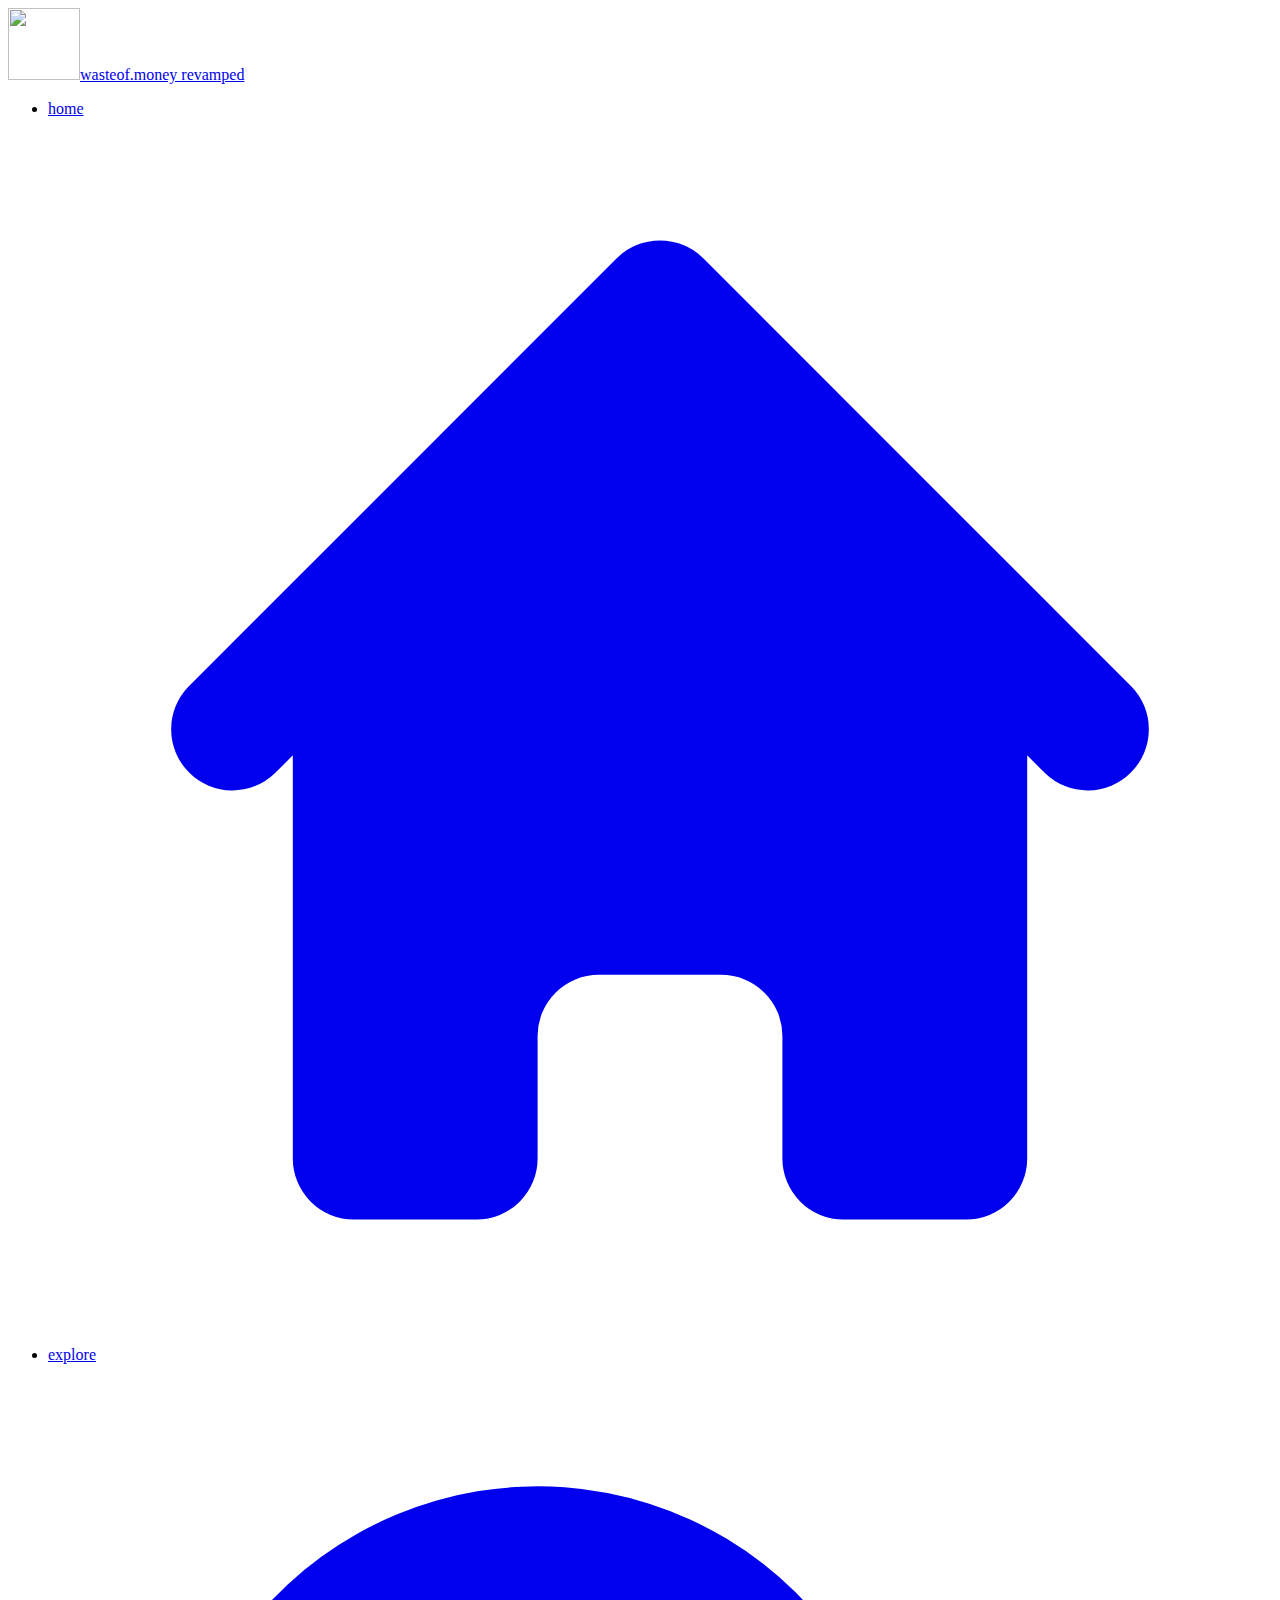
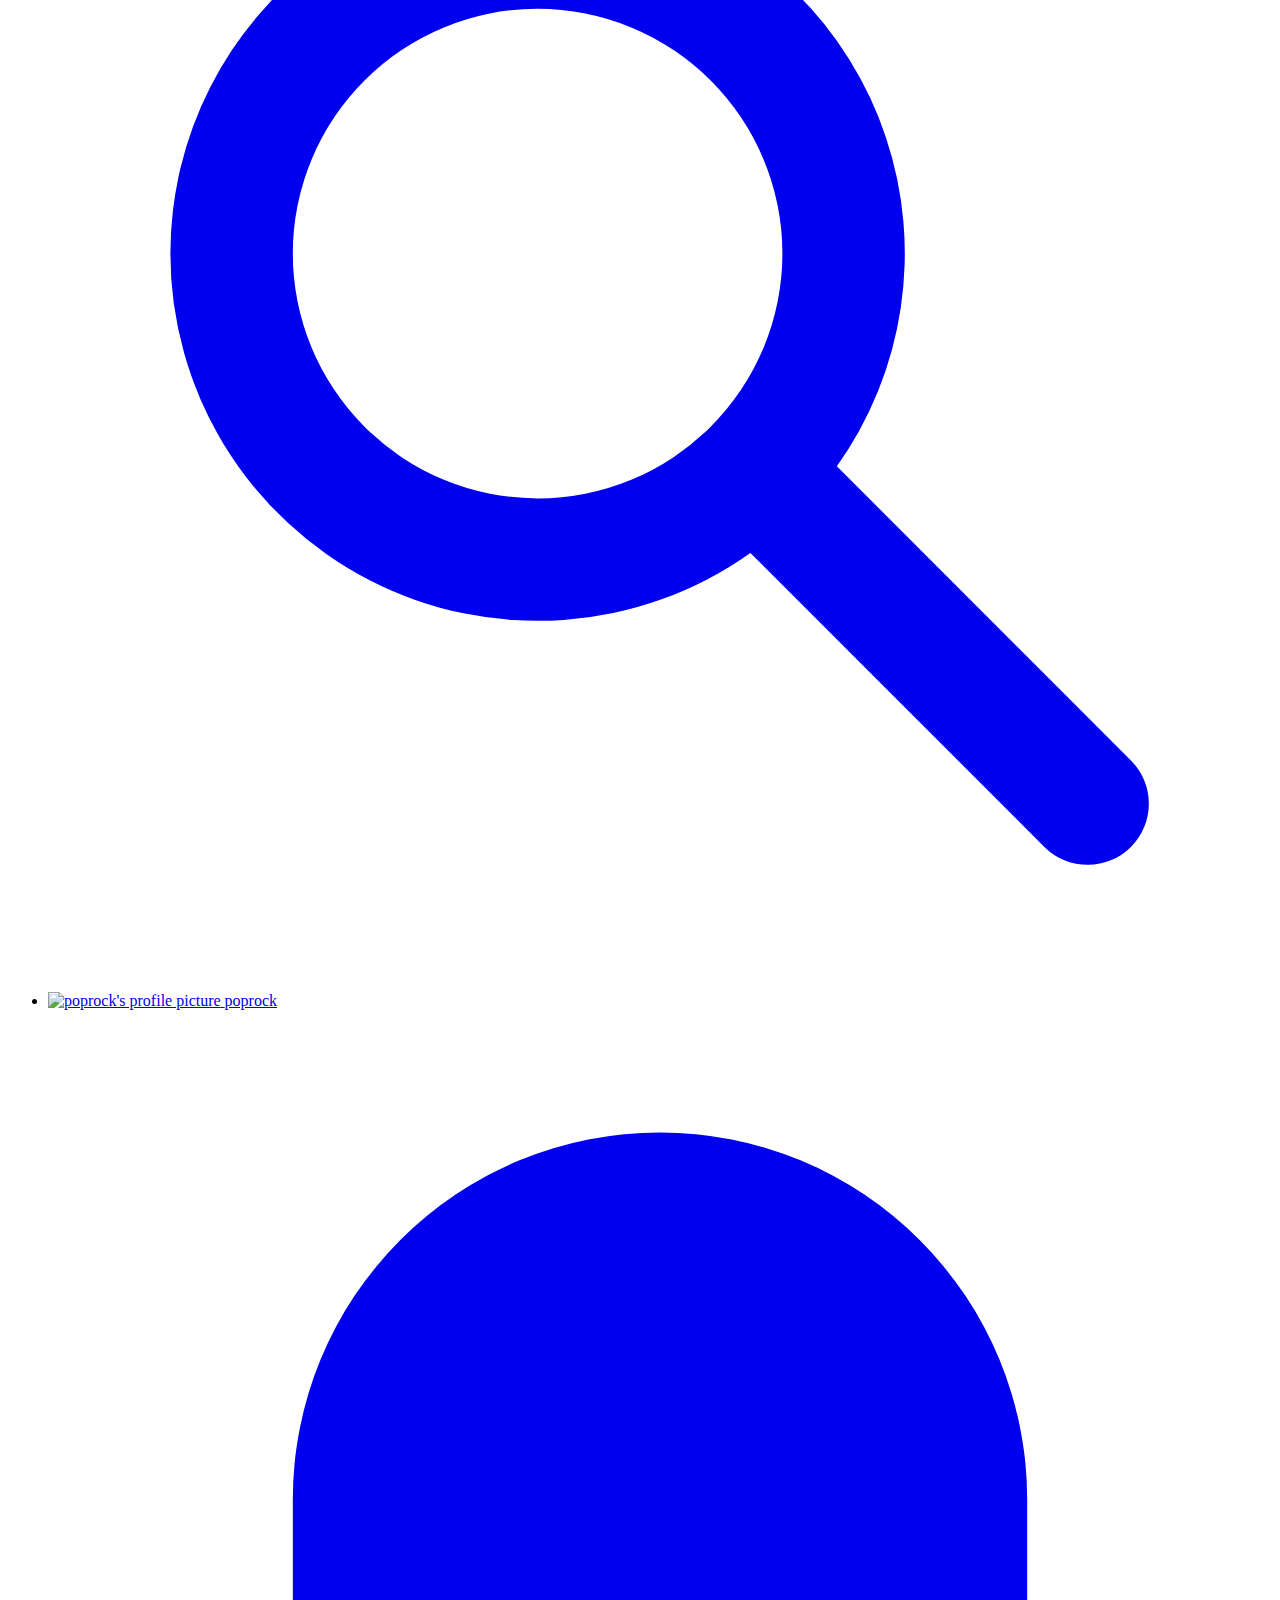
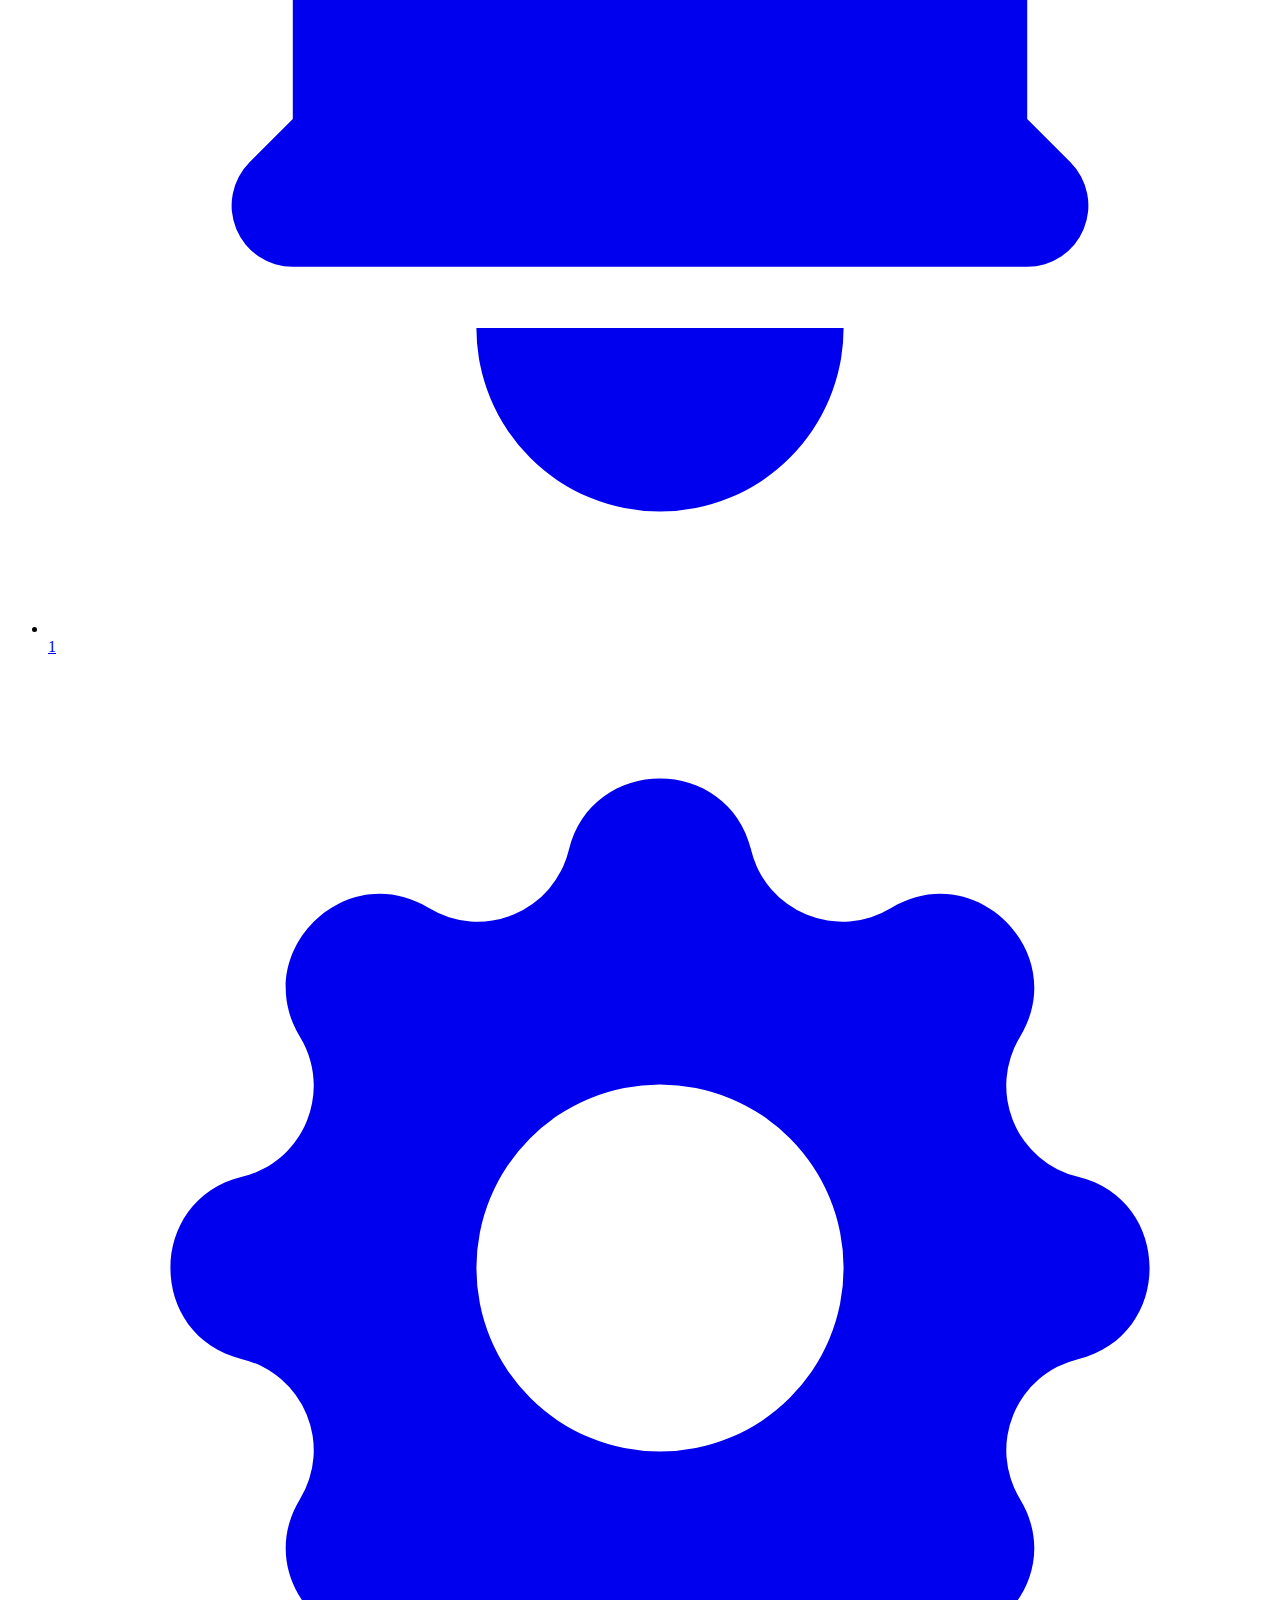
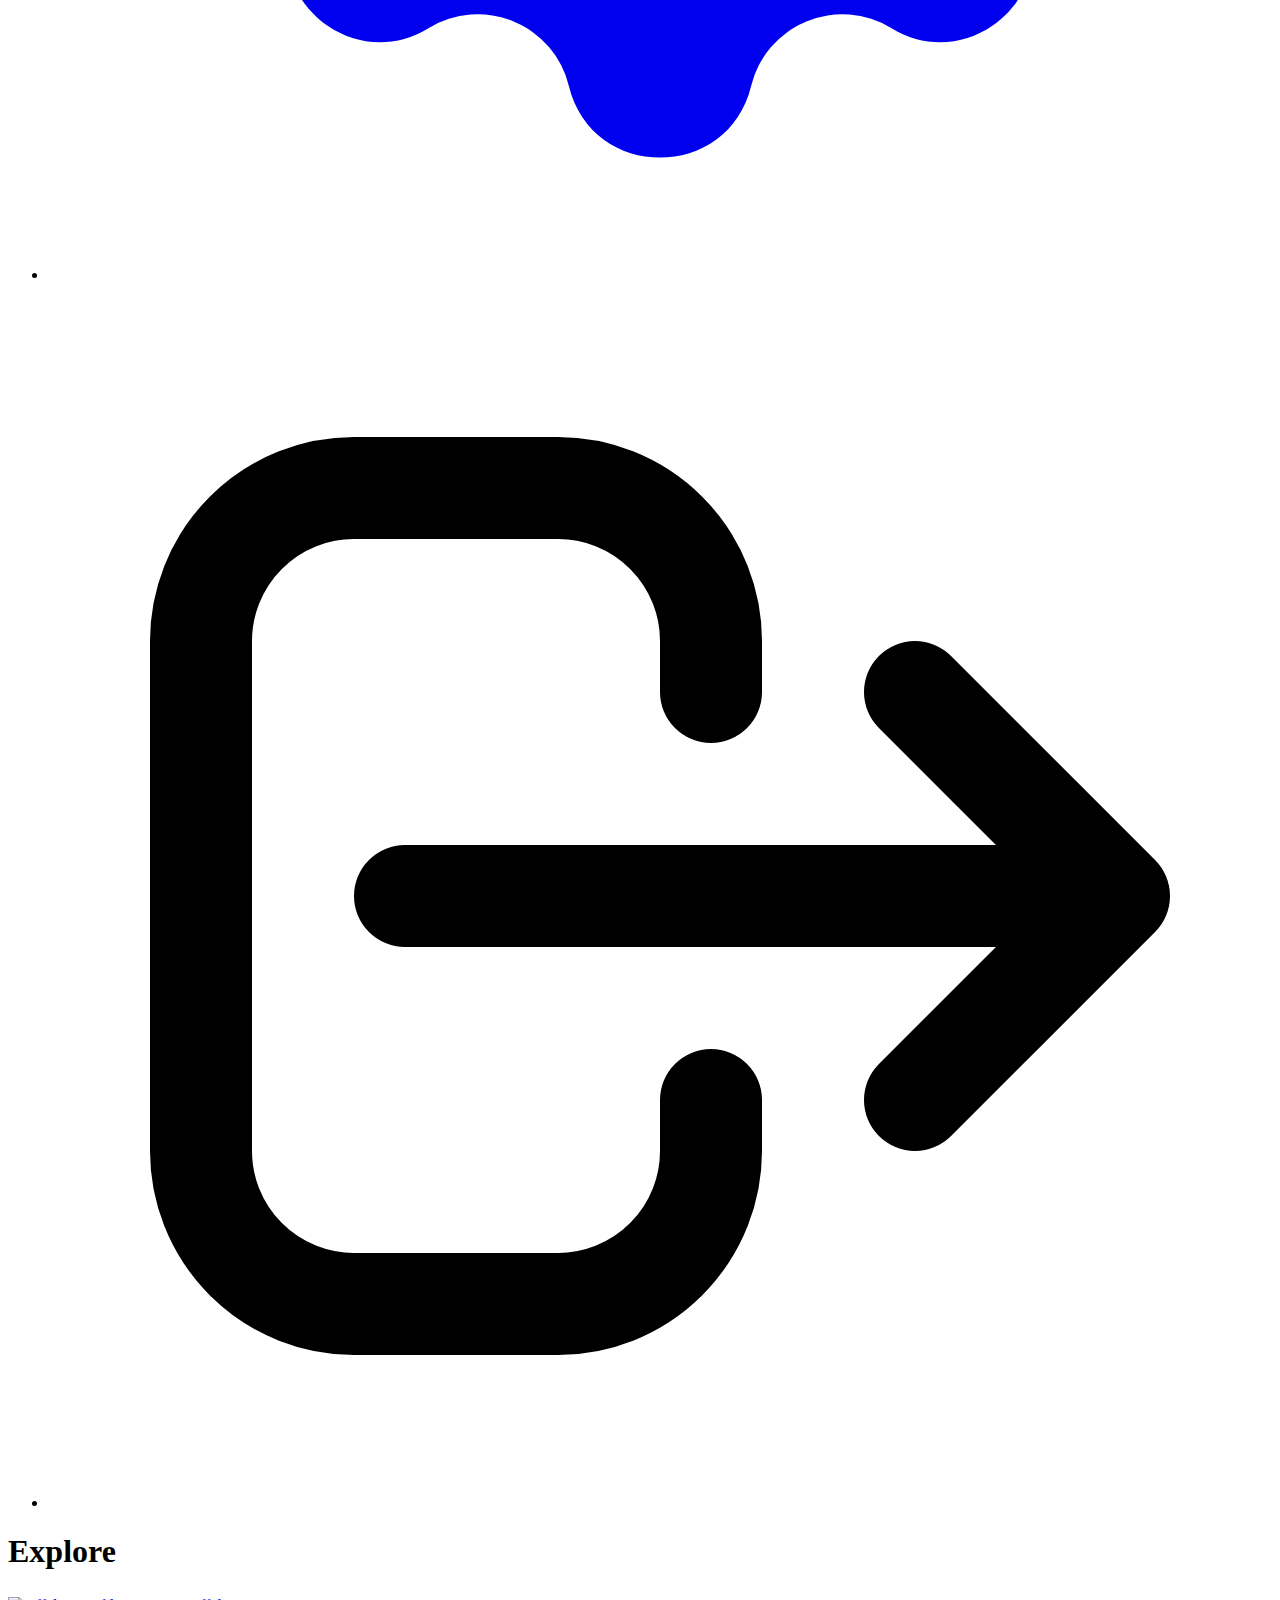
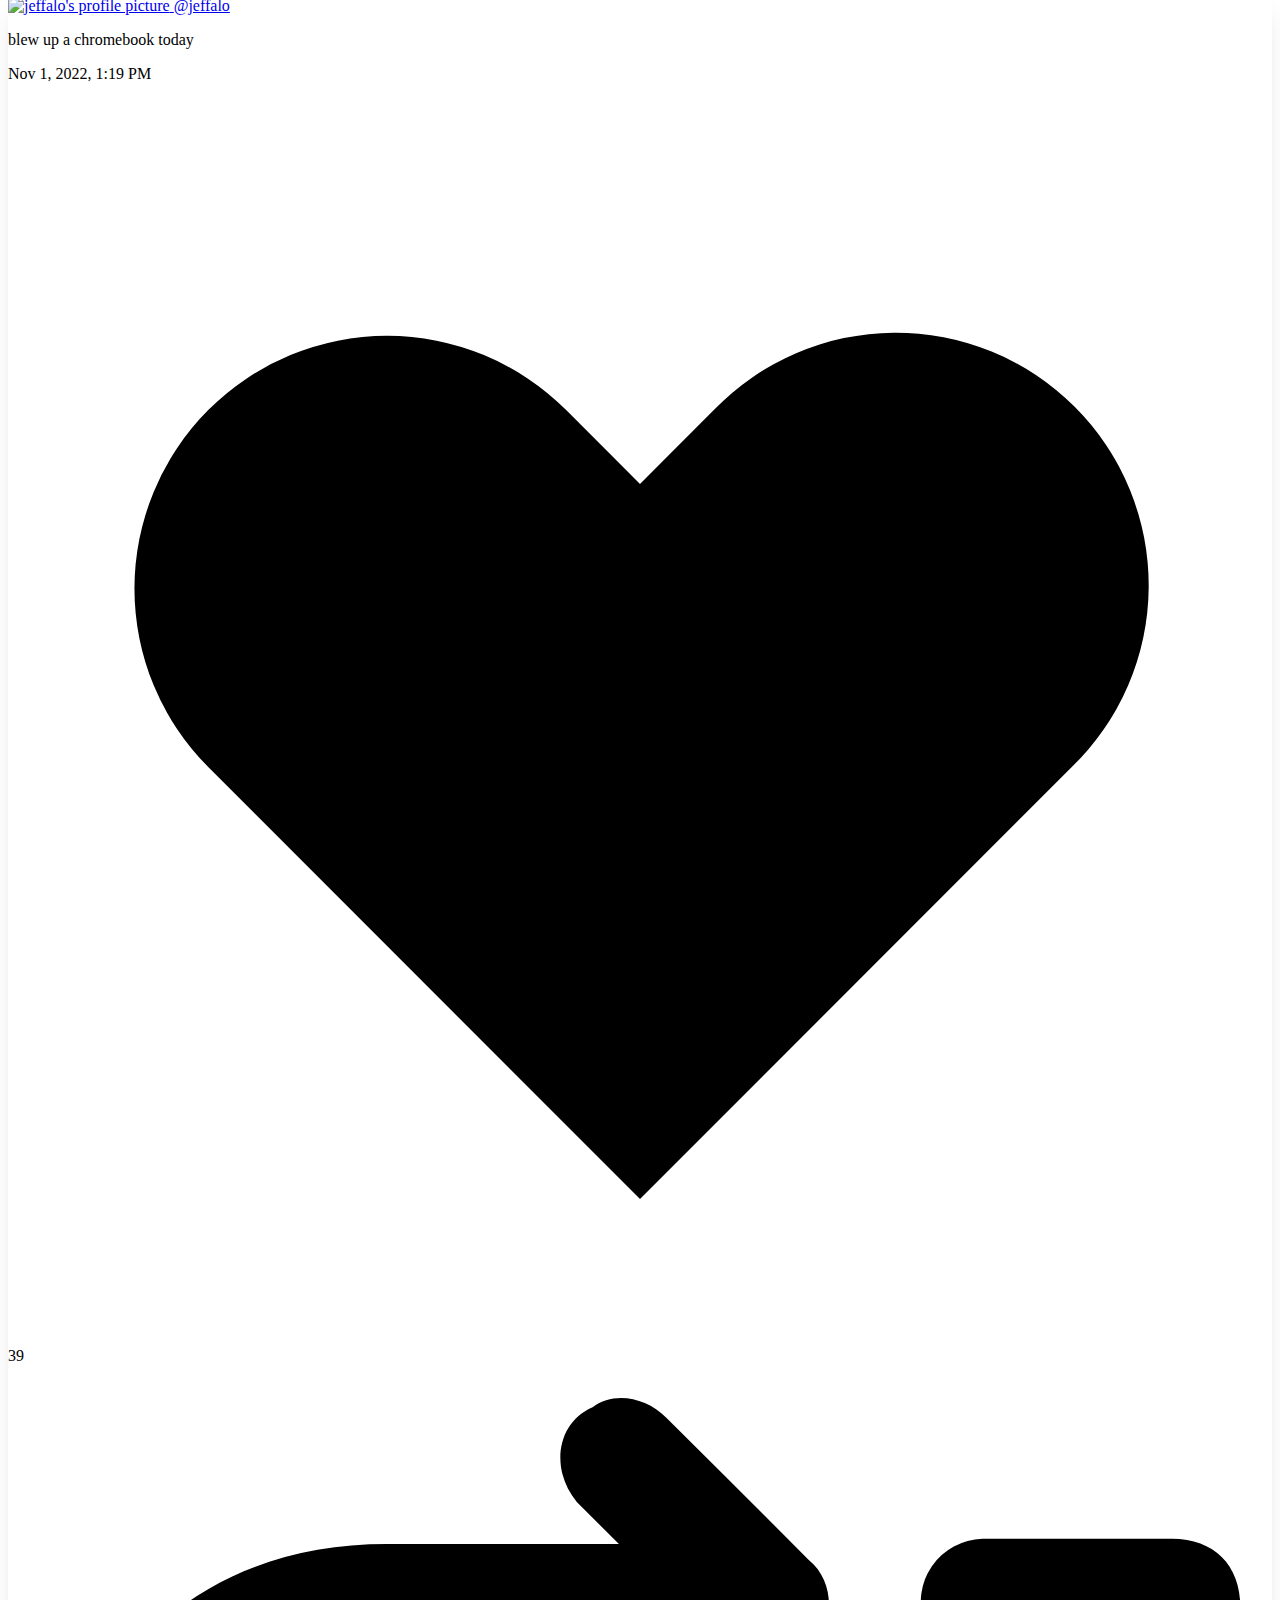
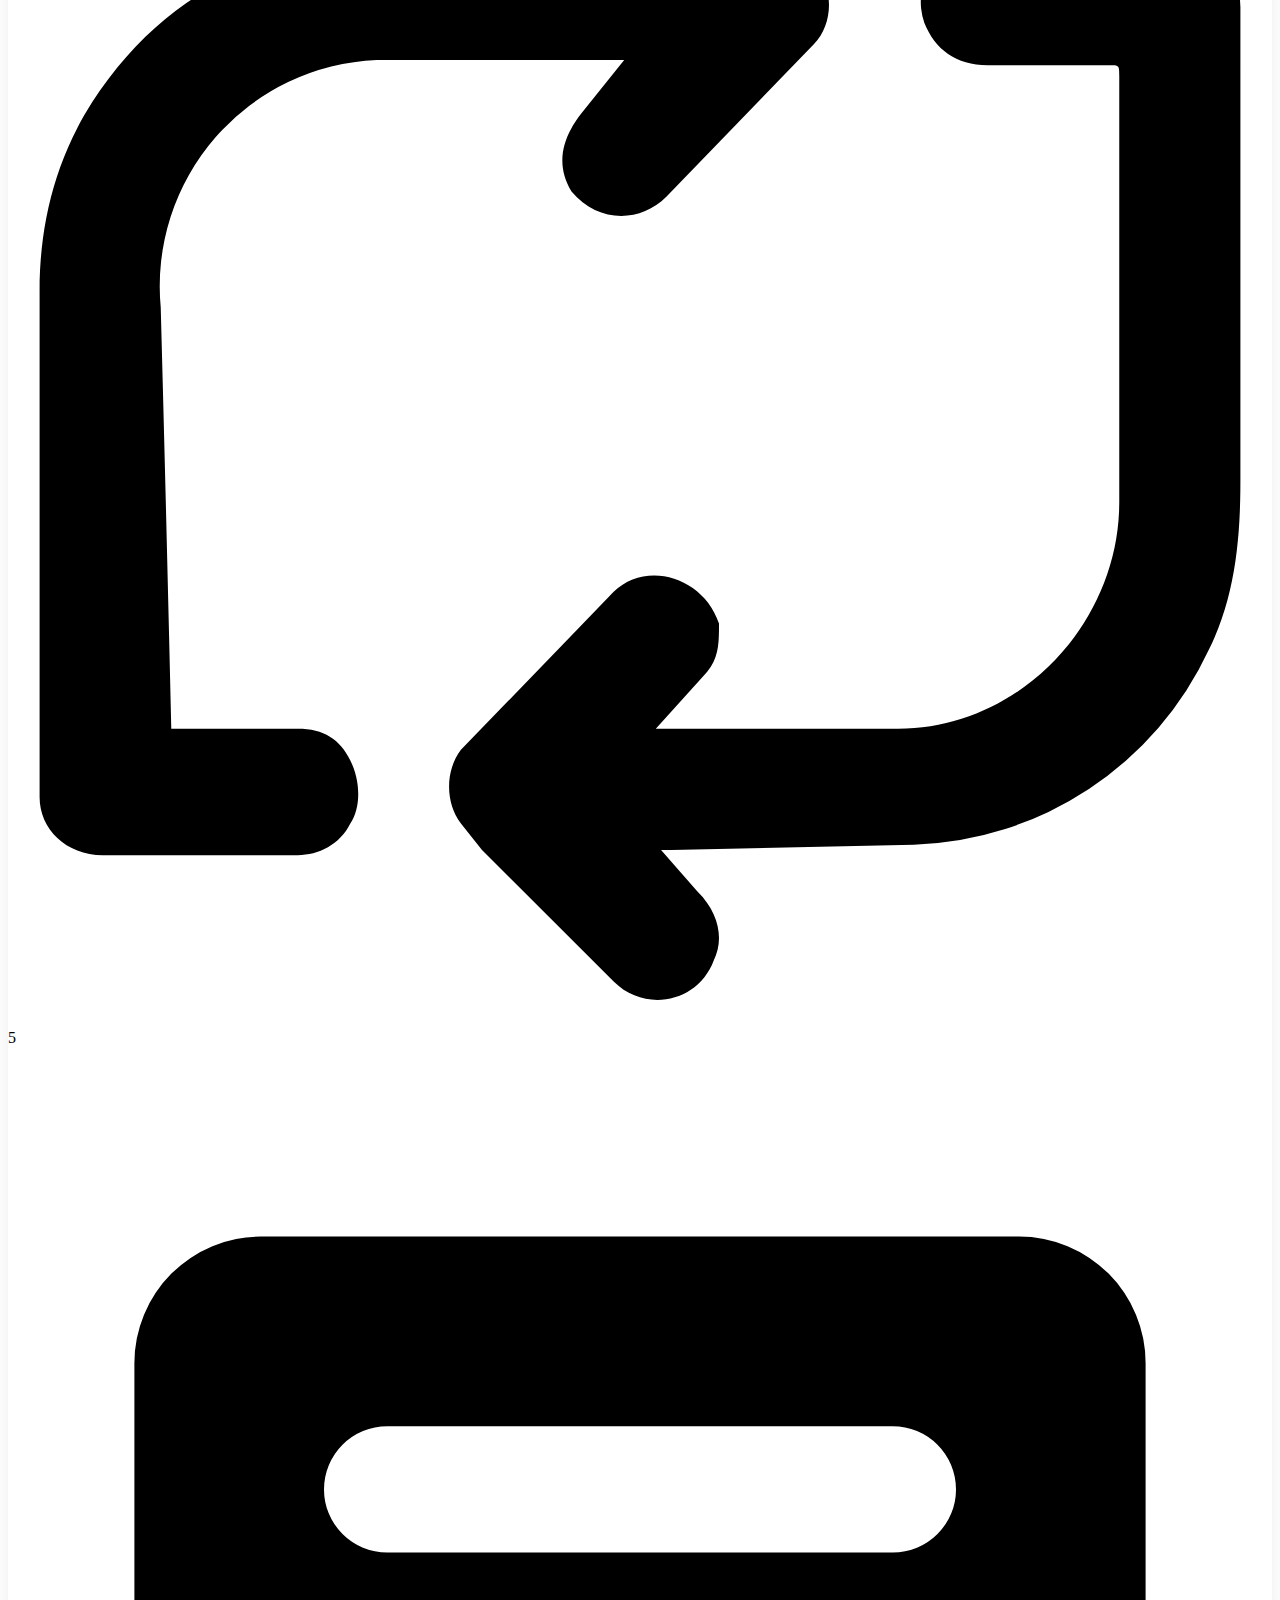
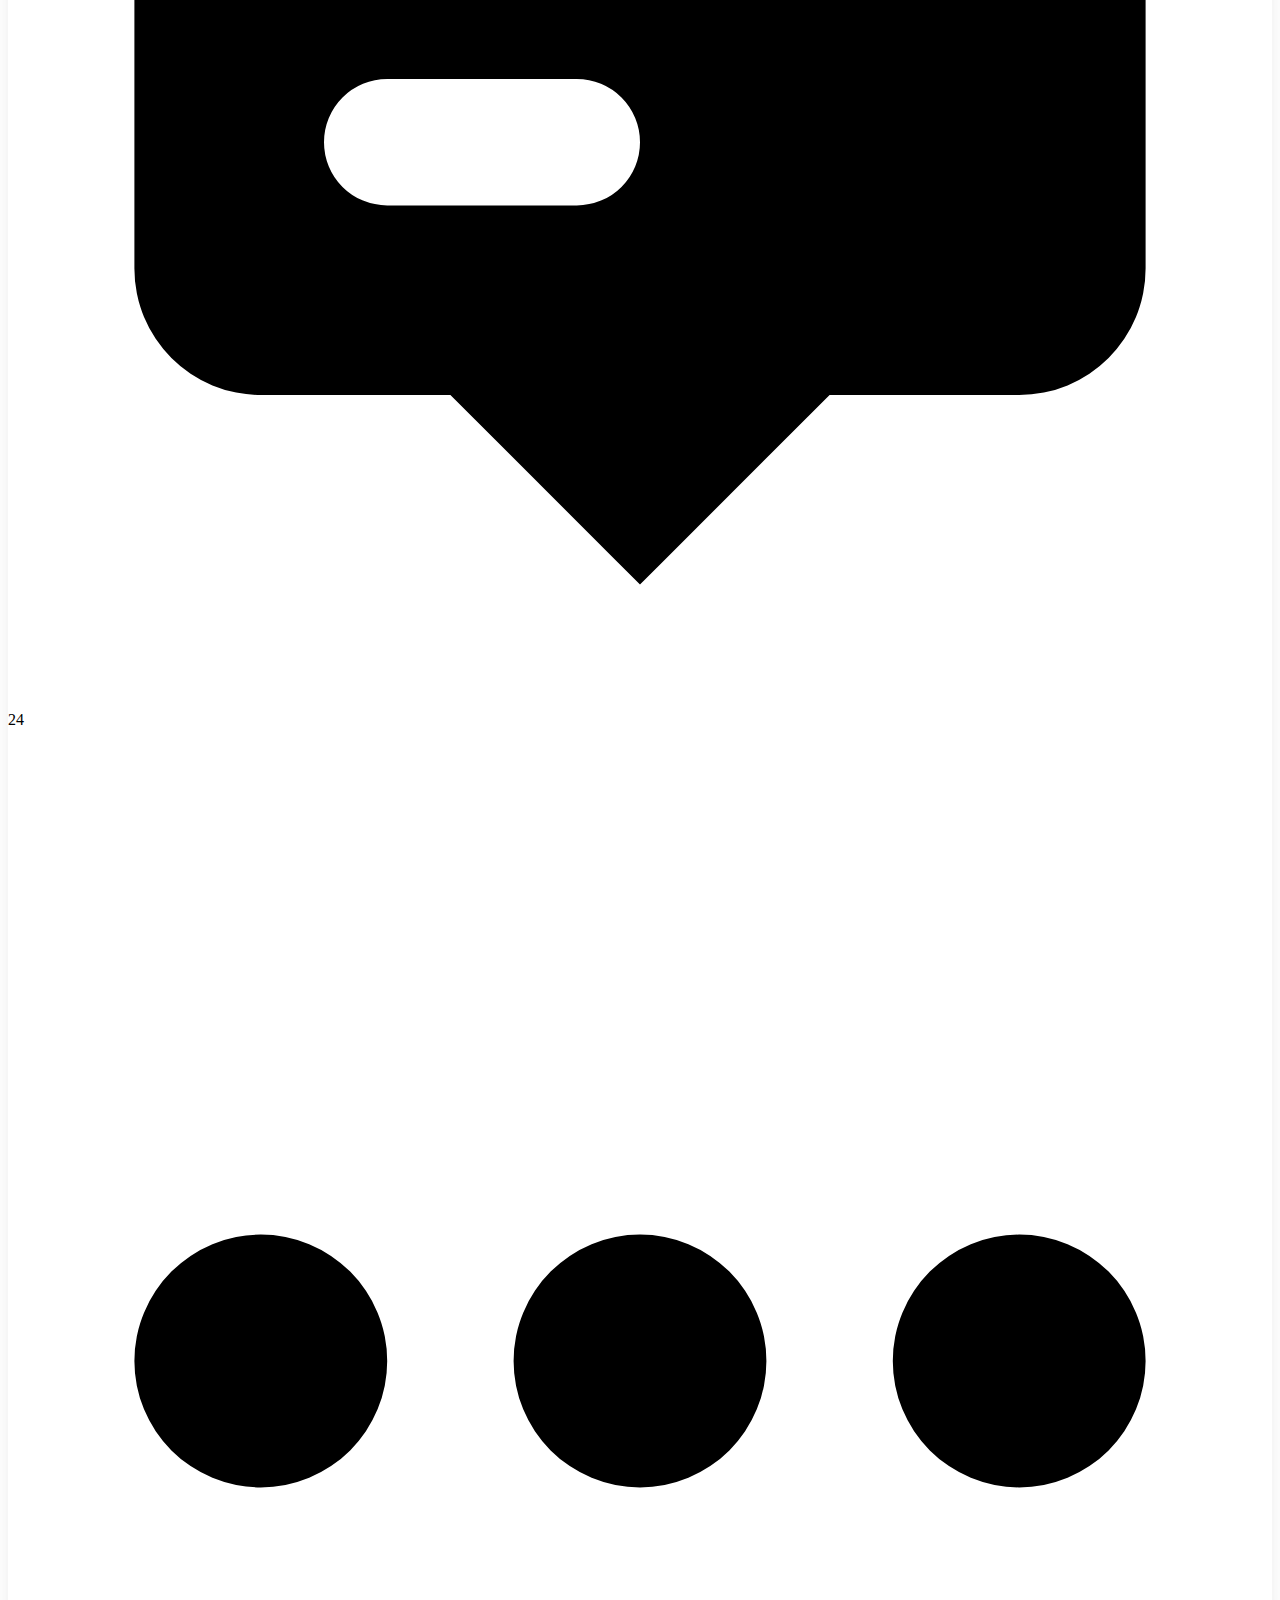
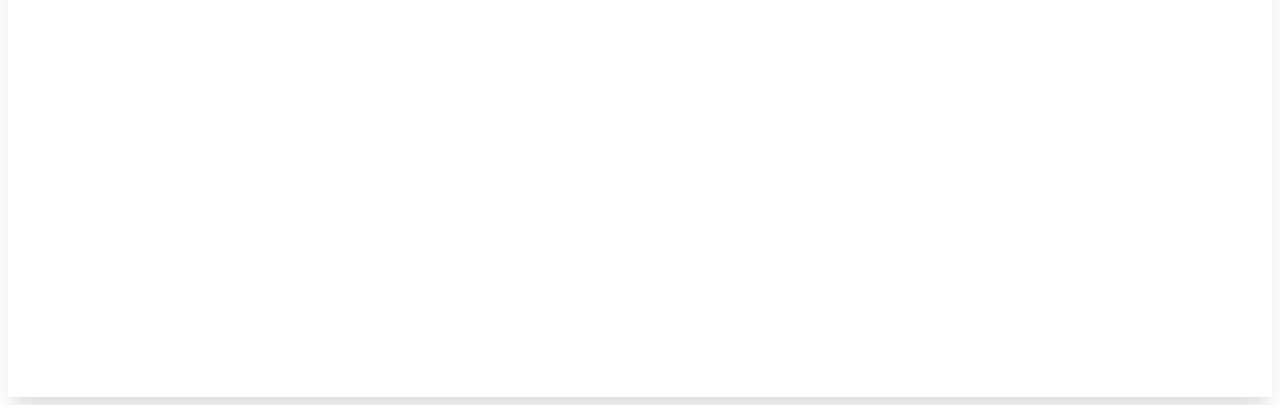
==== explore.html @ 9fc4c023 "Create explore.html" ====
<html lang="en"><head><meta http-equiv="Content-Type" content="text/html; charset=UTF-8">
  <link rel="stylesheet" type="text/css" href="https://womrevamped.github.io/css/home.css">
  </head>
  
<body class="bg-gray-100">
  <nav class="bg-primary-500 dark:bg-gray-800 shadow-md p-2 mt-0 fixed w-full z-50 top-0"><div class="container mx-auto flex flex-wrap items-center"><div class="flex w-full md:w-1/2 justify-center md:justify-start text-white font-extrabold"><a href="https://womrevamped.github.io/" class="text-white no-underline hover:text-white hover:no-underline nuxt-link-exact-active nuxt-link-active" aria-current="page"><span class="text-2xl pl-2"><img width="72" height="72" src="https://raw.githubusercontent.com/jeffalo/wasteof.money/master/static/assets/images/brand/logo-small.svg" class="h-8 pr-2 inline-block">wasteof.money revamped</span></a></div> <div class="flex w-full content-center justify-between md:w-1/2 md:justify-end"><ul class="list-reset flex justify-between flex-1 md:flex-none items-center"><li class="mr-3 flex flex-col-reverse justify-center"><a href="https://womrevamped.github.io/" class="inline-block font-semibold hover:bg-primary-600 dark:hover:bg-gray-700 rounded transition py-2 px-4 no-underline cursor-pointer nuxt-link-exact-active nuxt-link-active text-white" aria-current="page"><span class="hidden sm:inline">home</span> <span class="inline sm:hidden"><svg xmlns="http://www.w3.org/2000/svg" class="h-5 w-5" viewBox="0 0 20 20" fill="currentColor">
  <path d="M10.707 2.293a1 1 0 00-1.414 0l-7 7a1 1 0 001.414 1.414L4 10.414V17a1 1 0 001 1h2a1 1 0 001-1v-2a1 1 0 011-1h2a1 1 0 011 1v2a1 1 0 001 1h2a1 1 0 001-1v-6.586l.293.293a1 1 0 001.414-1.414l-7-7z"></path>
</svg></span></a></li> <!----> <li class="mr-3 flex flex-col-reverse justify-center"><a href="https://womrevamped.github.io/explore" class="inline-block font-semibold hover:bg-primary-600 dark:hover:bg-gray-700 rounded transition py-2 px-4 no-underline cursor-pointer text-primary-300 dark:text-gray-400"><span class="hidden sm:inline">explore</span> <span class="inline sm:hidden"><svg xmlns="http://www.w3.org/2000/svg" class="h-5 w-5" viewBox="0 0 20 20" fill="currentColor">
  <path fill-rule="evenodd" d="M8 4a4 4 0 100 8 4 4 0 000-8zM2 8a6 6 0 1110.89 3.476l4.817 4.817a1 1 0 01-1.414 1.414l-4.816-4.816A6 6 0 012 8z" clip-rule="evenodd"></path>
</svg></span></a></li> <span class="flex"><li class="mr-3 flex flex-col-reverse justify-center flex-shrink-0"><a href="https://womrevamped.github.io/users/poprock" class="inline-block font-semibold hover:bg-primary-600 dark:hover:bg-gray-700 rounded transition py-2 px-4 no-underline cursor-pointer text-primary-300 dark:text-gray-400"><img src="https://api.wasteof.money/users/poprock/picture" alt="poprock's profile picture" class="bg-white rounded align-middle h-5 mr-2 inline-block"> <span class="hidden sm:inline">poprock</span></a></li> <li class="mr-3 flex flex-col-reverse justify-center relative"><a href="https://womrevamped.github.io/messages" class="inline-block font-semibold hover:bg-primary-600 dark:hover:bg-gray-700 rounded transition py-2 px-4 no-underline cursor-pointer text-primary-300 dark:text-gray-400"><span><svg xmlns="http://www.w3.org/2000/svg" class="h-5 w-5" viewBox="0 0 20 20" fill="currentColor">
  <path d="M10 2a6 6 0 00-6 6v3.586l-.707.707A1 1 0 004 14h12a1 1 0 00.707-1.707L16 11.586V8a6 6 0 00-6-6zM10 18a3 3 0 01-3-3h6a3 3 0 01-3 3z"></path>
</svg></span> <span class="absolute flex bg-red-500 text-white text-xs content-center justify-center items-center p-2 h-4 rounded-md" style="top: 2px; right: 2px;">
              1
            </span></a></li> <li class="mr-3 flex flex-col-reverse justify-center"><a href="https://womrevamped.github.io/settings" class="inline-block font-semibold hover:bg-primary-600 dark:hover:bg-gray-700 rounded transition py-2 px-4 no-underline cursor-pointer text-primary-300 dark:text-gray-400"><span><svg xmlns="http://www.w3.org/2000/svg" class="h-5 w-5" viewBox="0 0 20 20" fill="currentColor">
  <path fill-rule="evenodd" d="M11.49 3.17c-.38-1.56-2.6-1.56-2.98 0a1.532 1.532 0 01-2.286.948c-1.372-.836-2.942.734-2.106 2.106.54.886.061 2.042-.947 2.287-1.561.379-1.561 2.6 0 2.978a1.532 1.532 0 01.947 2.287c-.836 1.372.734 2.942 2.106 2.106a1.532 1.532 0 012.287.947c.379 1.561 2.6 1.561 2.978 0a1.533 1.533 0 012.287-.947c1.372.836 2.942-.734 2.106-2.106a1.533 1.533 0 01.947-2.287c1.561-.379 1.561-2.6 0-2.978a1.532 1.532 0 01-.947-2.287c.836-1.372-.734-2.942-2.106-2.106a1.532 1.532 0 01-2.287-.947zM10 13a3 3 0 100-6 3 3 0 000 6z" clip-rule="evenodd"></path>
</svg></span></a></li> <li class="mr-3 flex flex-col-reverse justify-center"><span class="inline-block font-semibold hover:bg-primary-600 dark:hover:bg-gray-700 rounded transition py-2 px-4 no-underline cursor-pointer text-primary-300 dark:text-gray-400"><span><svg xmlns="http://www.w3.org/2000/svg" class="h-6 w-6" fill="none" viewBox="0 0 24 24" stroke="currentColor">
  <path stroke-linecap="round" stroke-linejoin="round" stroke-width="2" d="M17 16l4-4m0 0l-4-4m4 4H7m6 4v1a3 3 0 01-3 3H6a3 3 0 01-3-3V7a3 3 0 013-3h4a3 3 0 013 3v1"></path>
</svg></span></span></li></span> <!----></ul></div></div></nav>

  <main class="container mx-auto px-4 mt-28 md:mt-16 ">


    <div class="sm:text-center min-h-full max-h-screen lg:text-left">
      <h1 class="text-4xl tracking-tight font-extrabold text-gray-900 sm:text-5xl md:text-6xl">
        <span class="xl:inline">Explore</span>
        

    </div>
    


<div class="bg-gray-100 dark:bg-gray-800 px-8 mb-4 border-2 dark:border-gray-700 rounded-xl" style="padding-top: 0.3rem; padding-bottom: 0.3rem; box-shadow: rgba(0, 0, 0, 0.1) 0px 20px 25px -5px, rgba(0, 0, 0, 0.04) 0px 10px 10px -5px;"><a href="/posts/63616336b1bb325464e283b1" class="block"><div class="w-full mt-4 mb-2 pb-1 border-b-2 dark:border-gray-700 font-semibold"><a href="/users/jeffalo" class="w-full block"><img src="https://api.wasteof.money/users/jeffalo/picture" alt="jeffalo's profile picture" class="h-8 inline-block bg-white dark:border-gray-700 rounded-full border-2"> <span class="ml-1 inline-block">
          @jeffalo
          <!----></span></a></div> <span class="prose dark:prose-light max-w-none break-words"><p>blew up a chromebook today</p></span> <!----> <!----> <div class="mt-3 mb-5"><span class="block mb-2 secondary-text italic">
        Nov 1, 2022, 1:19 PM
        <span class="cursor-pointer"></span> <!----></span> <div class="select-none"><svg xmlns="http://www.w3.org/2000/svg" viewBox="0 0 20 20" fill="currentColor" class="inline h-5 w-5 cursor-pointer active:scale-125 active:text-red-400 hover:scale-110 transition"><path fill-rule="evenodd" d="M3.172 5.172a4 4 0 015.656 0L10 6.343l1.172-1.171a4 4 0 115.656 5.656L10 17.657l-6.828-6.829a4 4 0 010-5.656z" clip-rule="evenodd"></path></svg> <span class="mr-2">39</span> <svg xmlns="http://www.w3.org/2000/svg" aria-hidden="true" role="img" viewBox="0 0 24 24" class="inline h-5 w-5 cursor-pointer active:scale-125 active:text-yellow-400 hover:scale-110 transition"><path d="M11.6 3.4l-.8-.8c-.5-.6-.4-1.5.3-1.8.4-.3 1-.2 1.4.2a509.8 509.8 0 012.7 2.7c.5.4.5 1.2.1 1.6l-2.8 2.9c-.5.5-1.3.5-1.8-.1-.3-.5-.2-1 .2-1.5l.8-1H7a4.3 4.3 0 00-4.1 4.7 2036.2 2036.2 0 01.2 8h2.4c.5 0 .8.2 1 .6.2.4.2.9 0 1.2-.2.4-.6.6-1 .6H1.8c-.7 0-1.2-.5-1.2-1.1v-.2V10c0-1.3.3-2.5 1-3.6 1.3-2 3.2-3 5.6-3h4.4zM12.3 18.3h4.6c2.3 0 4.2-2 4.2-4.3V5.9c0-.2 0-.2-.2-.2h-2.3c-.6 0-1-.3-1.2-.8a1.2 1.2 0 011.1-1.6h3.6c.8 0 1.3.5 1.3 1.3v9c0 1.1-.1 2.2-.6 3.2a6.4 6.4 0 01-5.6 3.7l-4.6.1h-.2l.7.8c.4.4.5.9.3 1.3-.3.8-1.3 1-1.9.4L9 20.6l-.4-.5c-.3-.4-.3-1 0-1.4l2.9-3c.6-.6 1.7-.3 2 .6 0 .4 0 .7-.3 1l-.9 1z" fill="currentColor"></path></svg> <span class="mr-2">5</span> <svg xmlns="http://www.w3.org/2000/svg" viewBox="0 0 20 20" fill="currentColor" class="inline h-5 w-5"><path fill-rule="evenodd" d="M18 13V5a2 2 0 00-2-2H4a2 2 0 00-2 2v8a2 2 0 002 2h3l3 3 3-3h3a2 2 0 002-2zM5 7a1 1 0 011-1h8a1 1 0 110 2H6a1 1 0 01-1-1zm1 3a1 1 0 100 2h3a1 1 0 100-2H6z" clip-rule="evenodd"></path></svg> <span>24</span> <span class="float-right relative inline-block z-20"><svg xmlns="http://www.w3.org/2000/svg" viewBox="0 0 20 20" fill="currentColor" class="h-5 w-5 cursor-pointer"><path d="M6 10a2 2 0 11-4 0 2 2 0 014 0zM12 10a2 2 0 11-4 0 2 2 0 014 0zM16 12a2 2 0 100-4 2 2 0 000 4z"></path></svg> <!----></span></div></div></a> <div class="v-portal" style="display: none;"></div></div>
  </main>








</body></html>
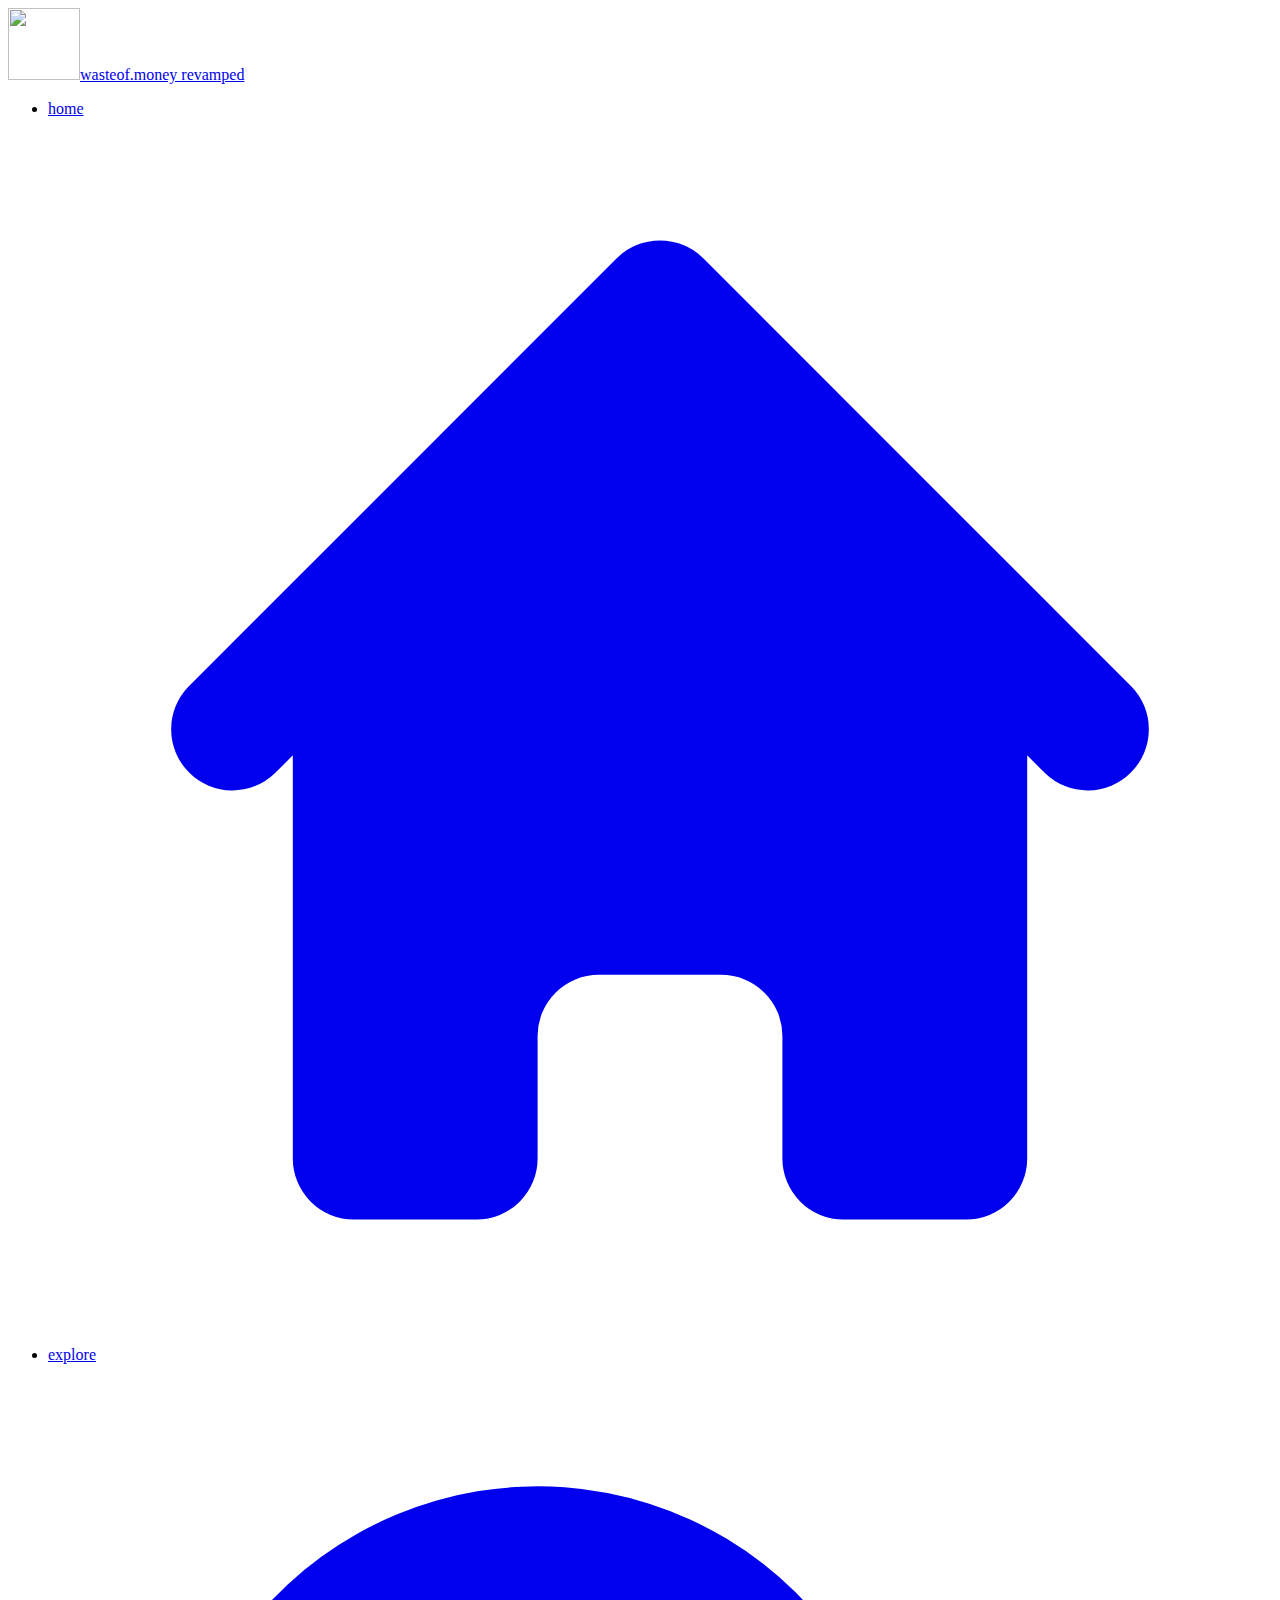
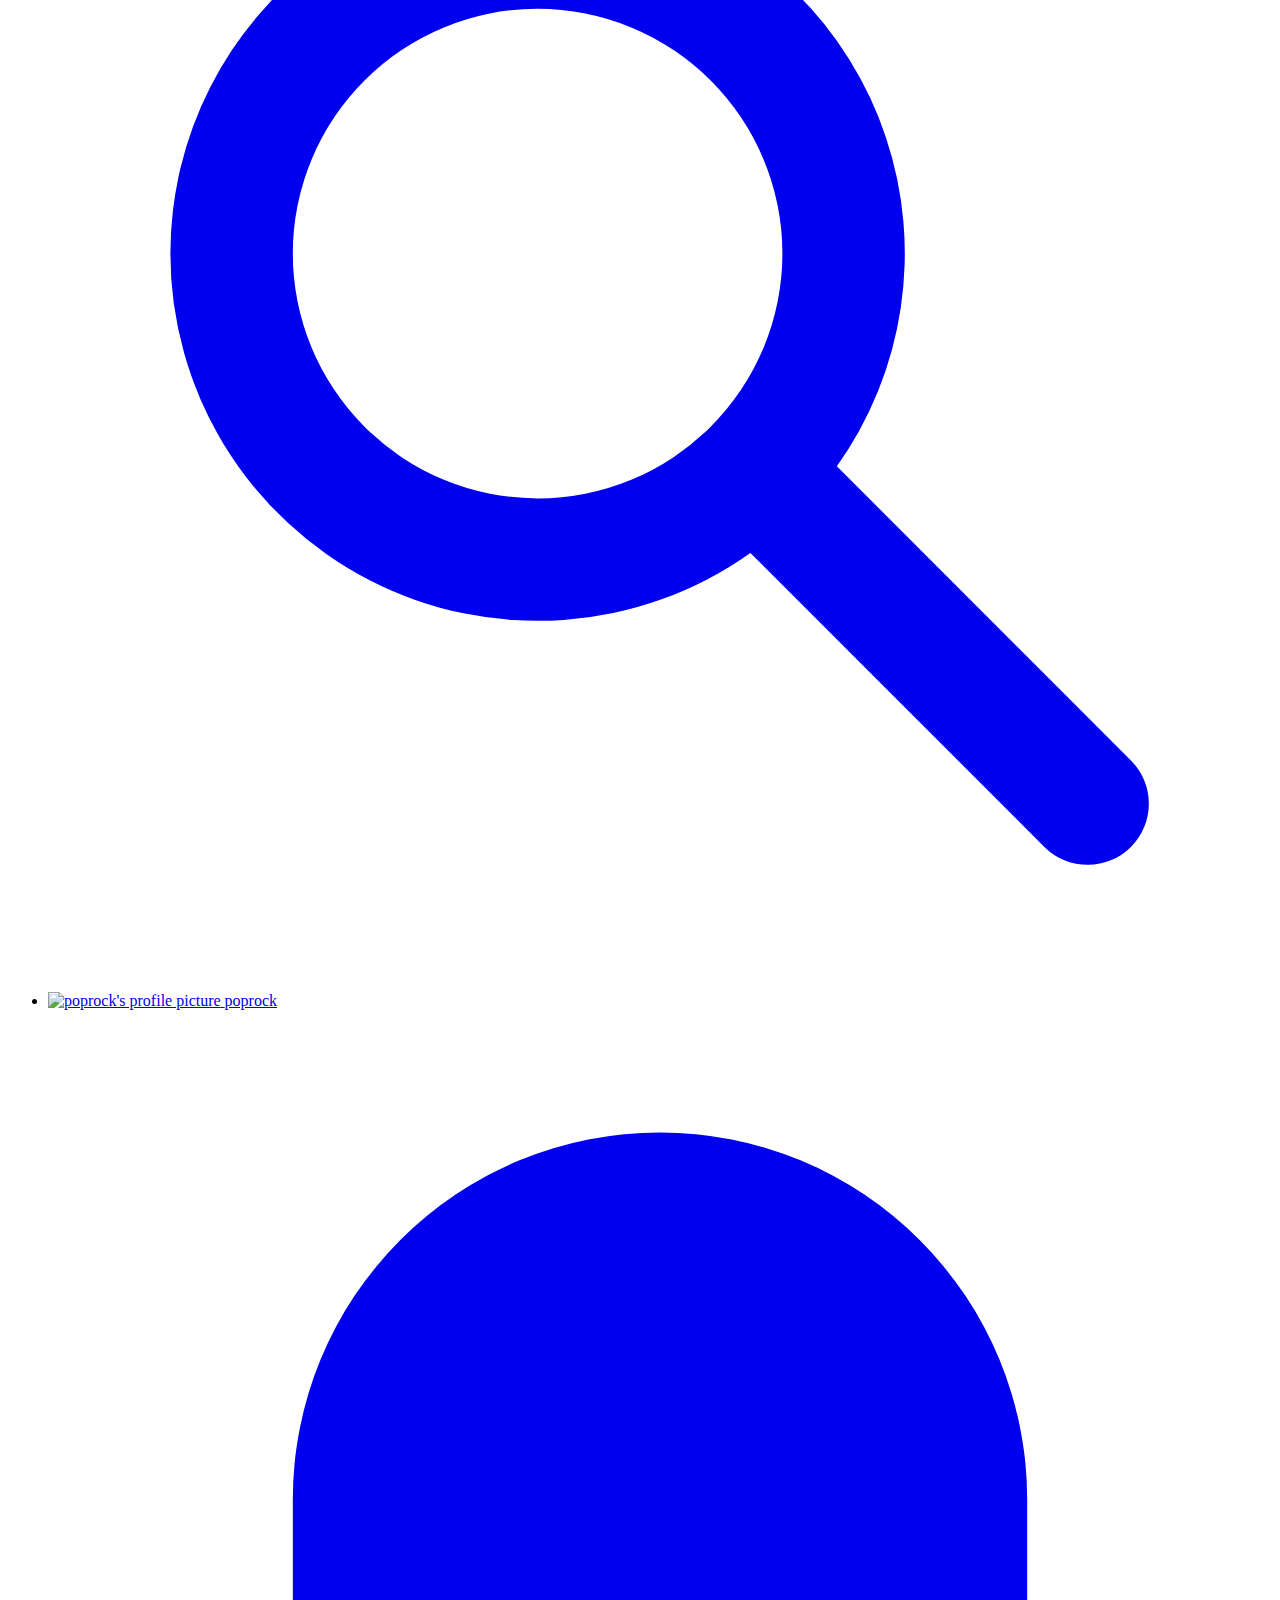
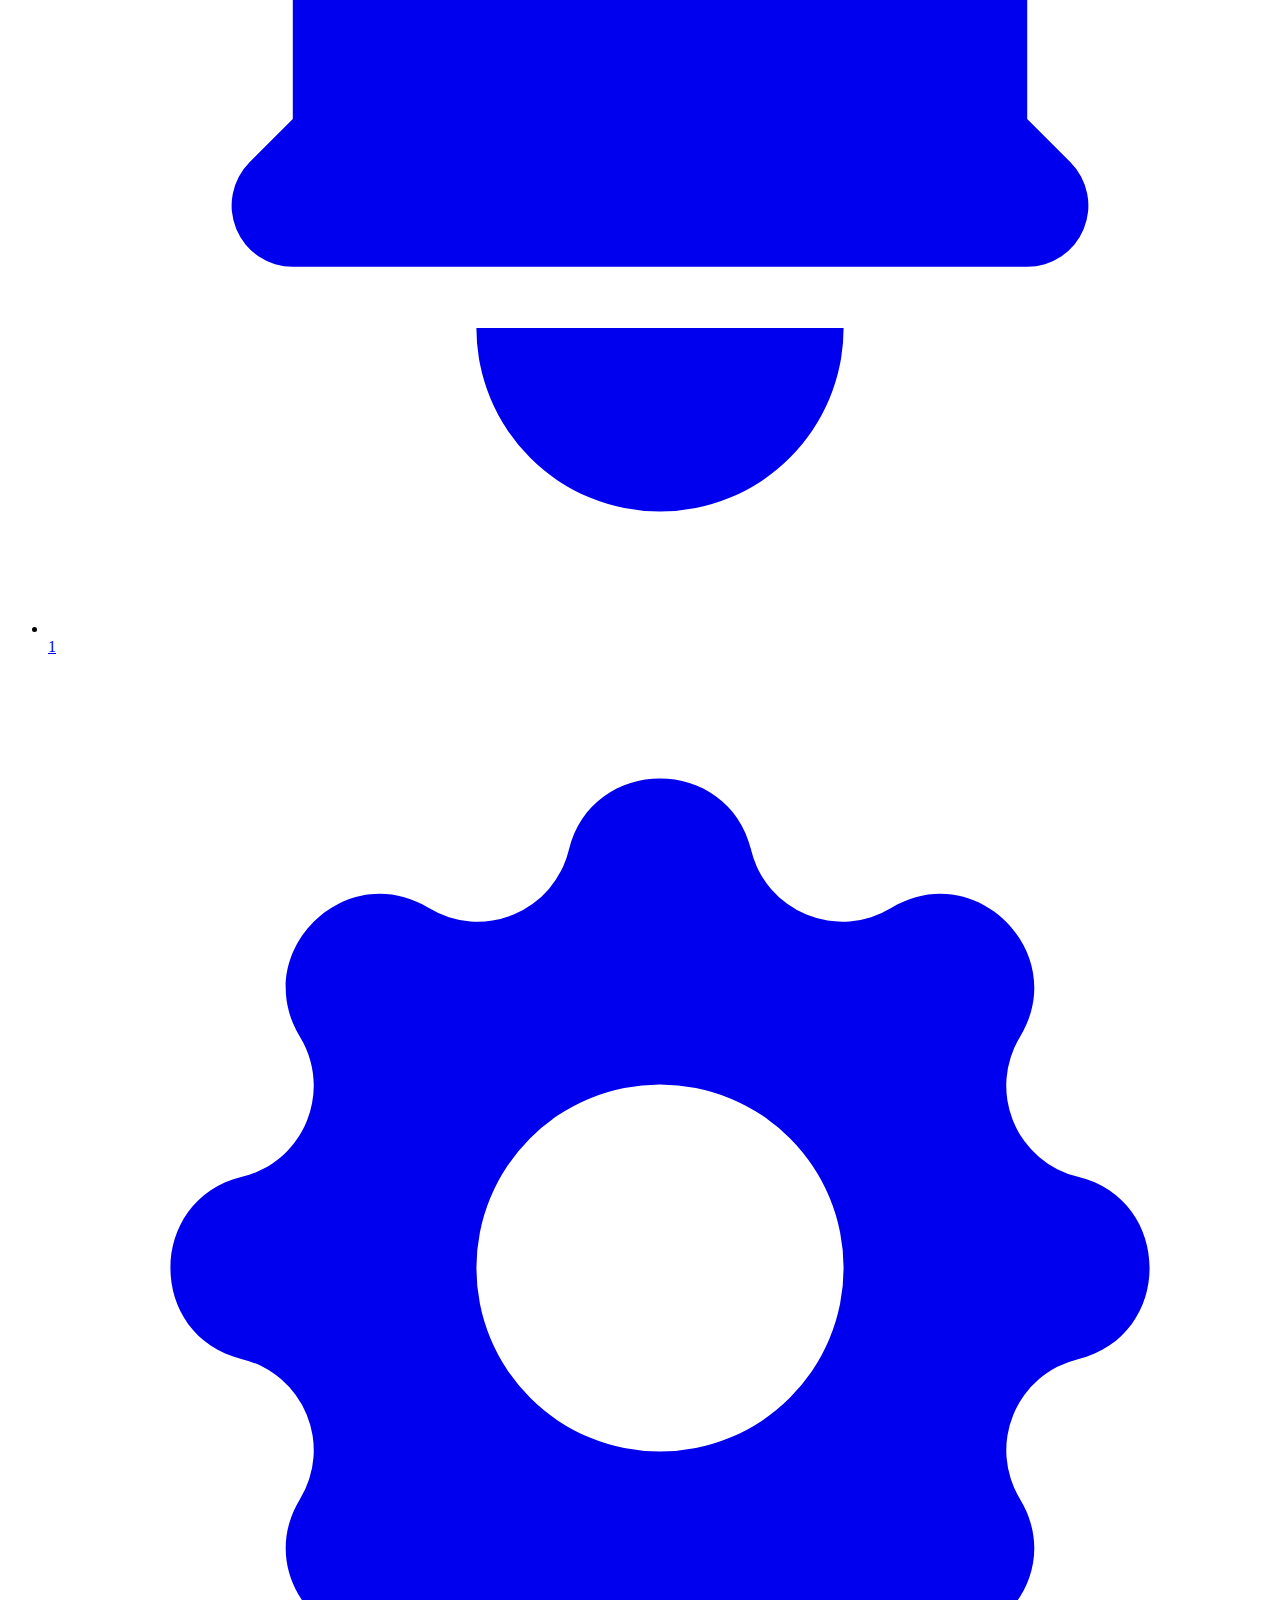
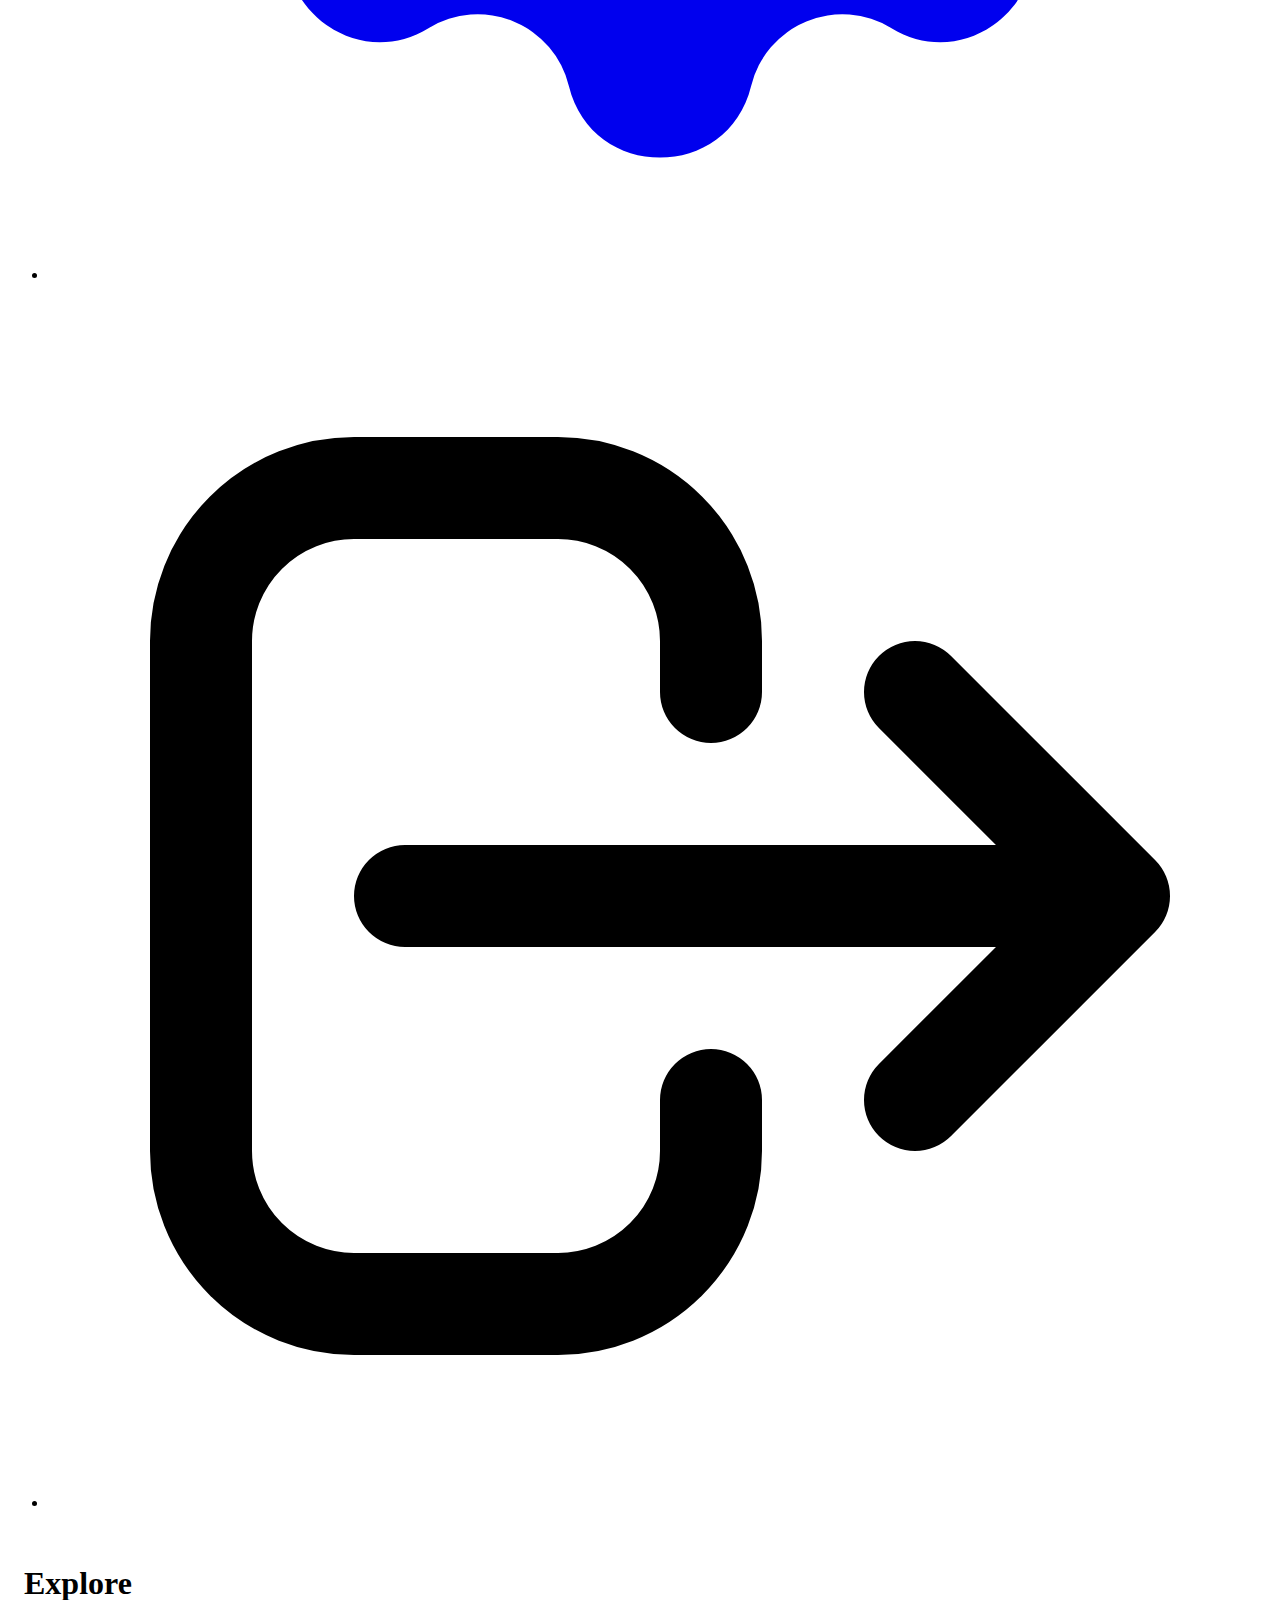
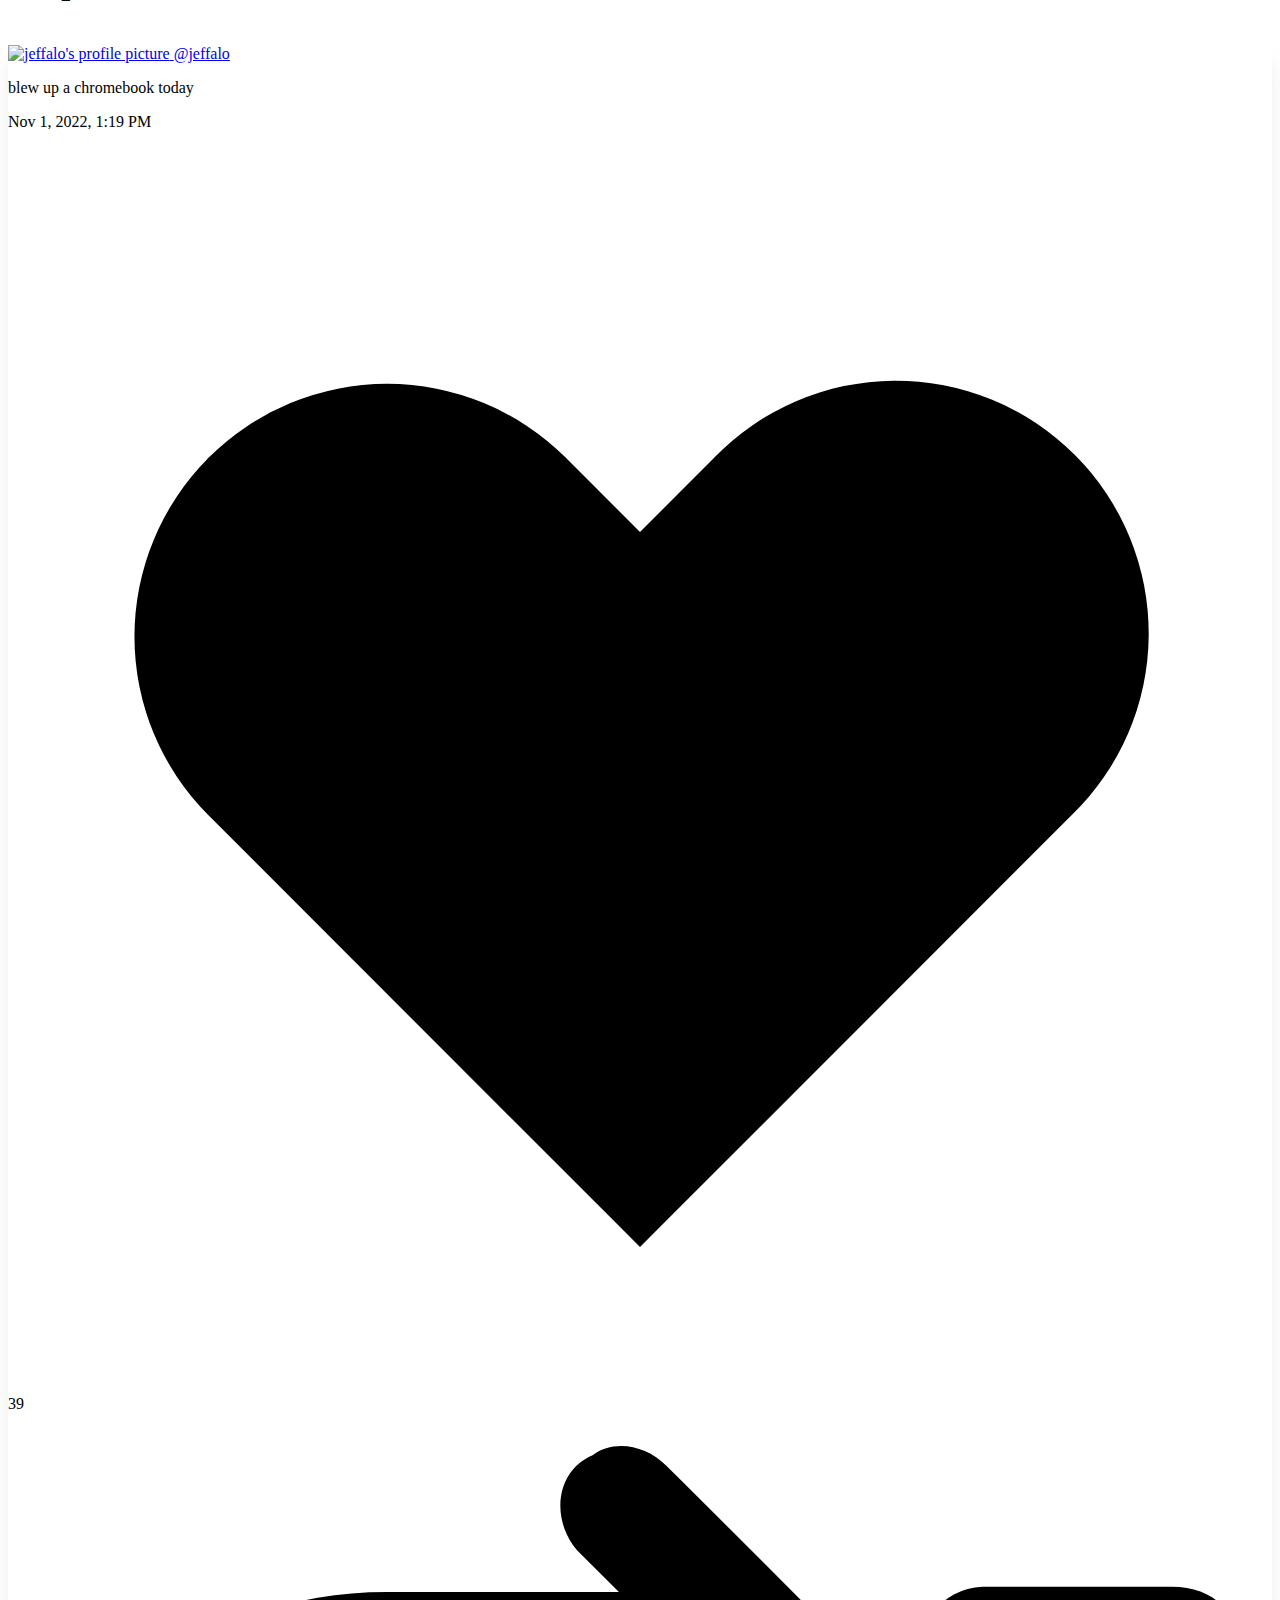
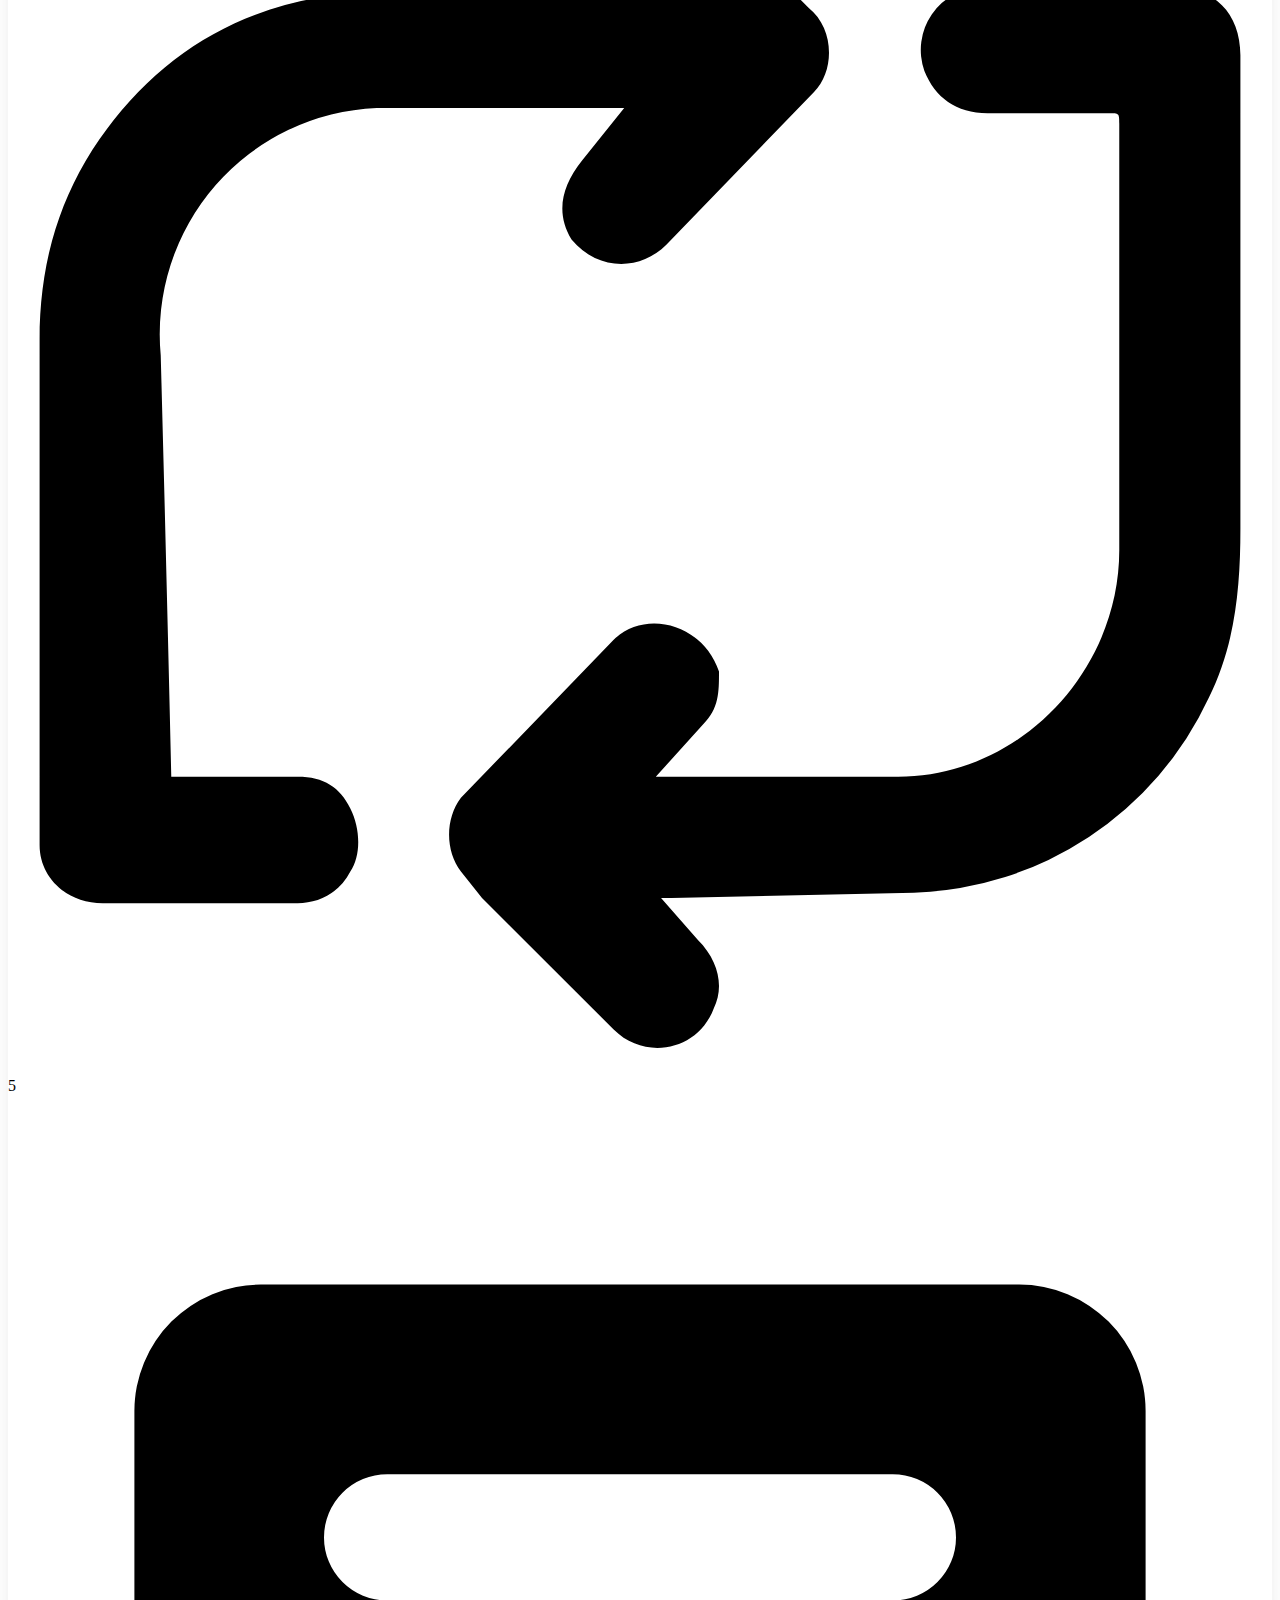
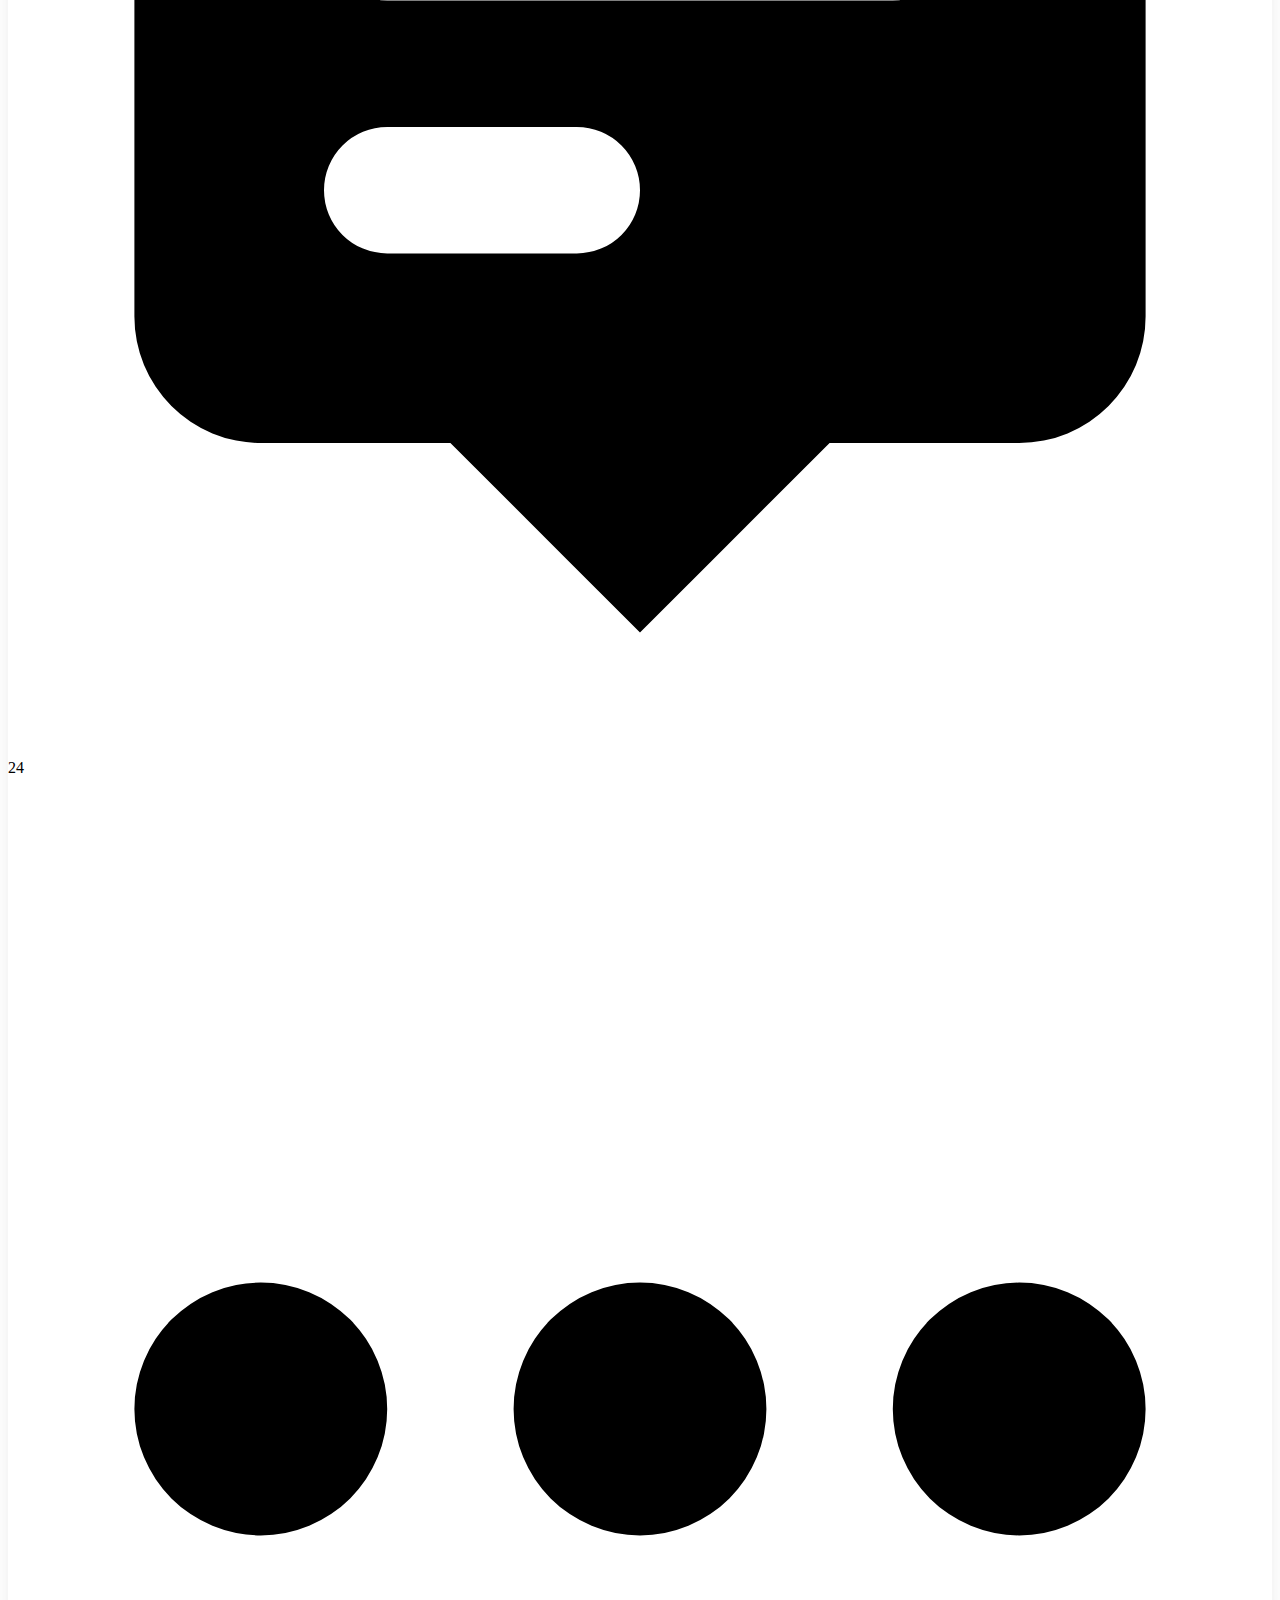
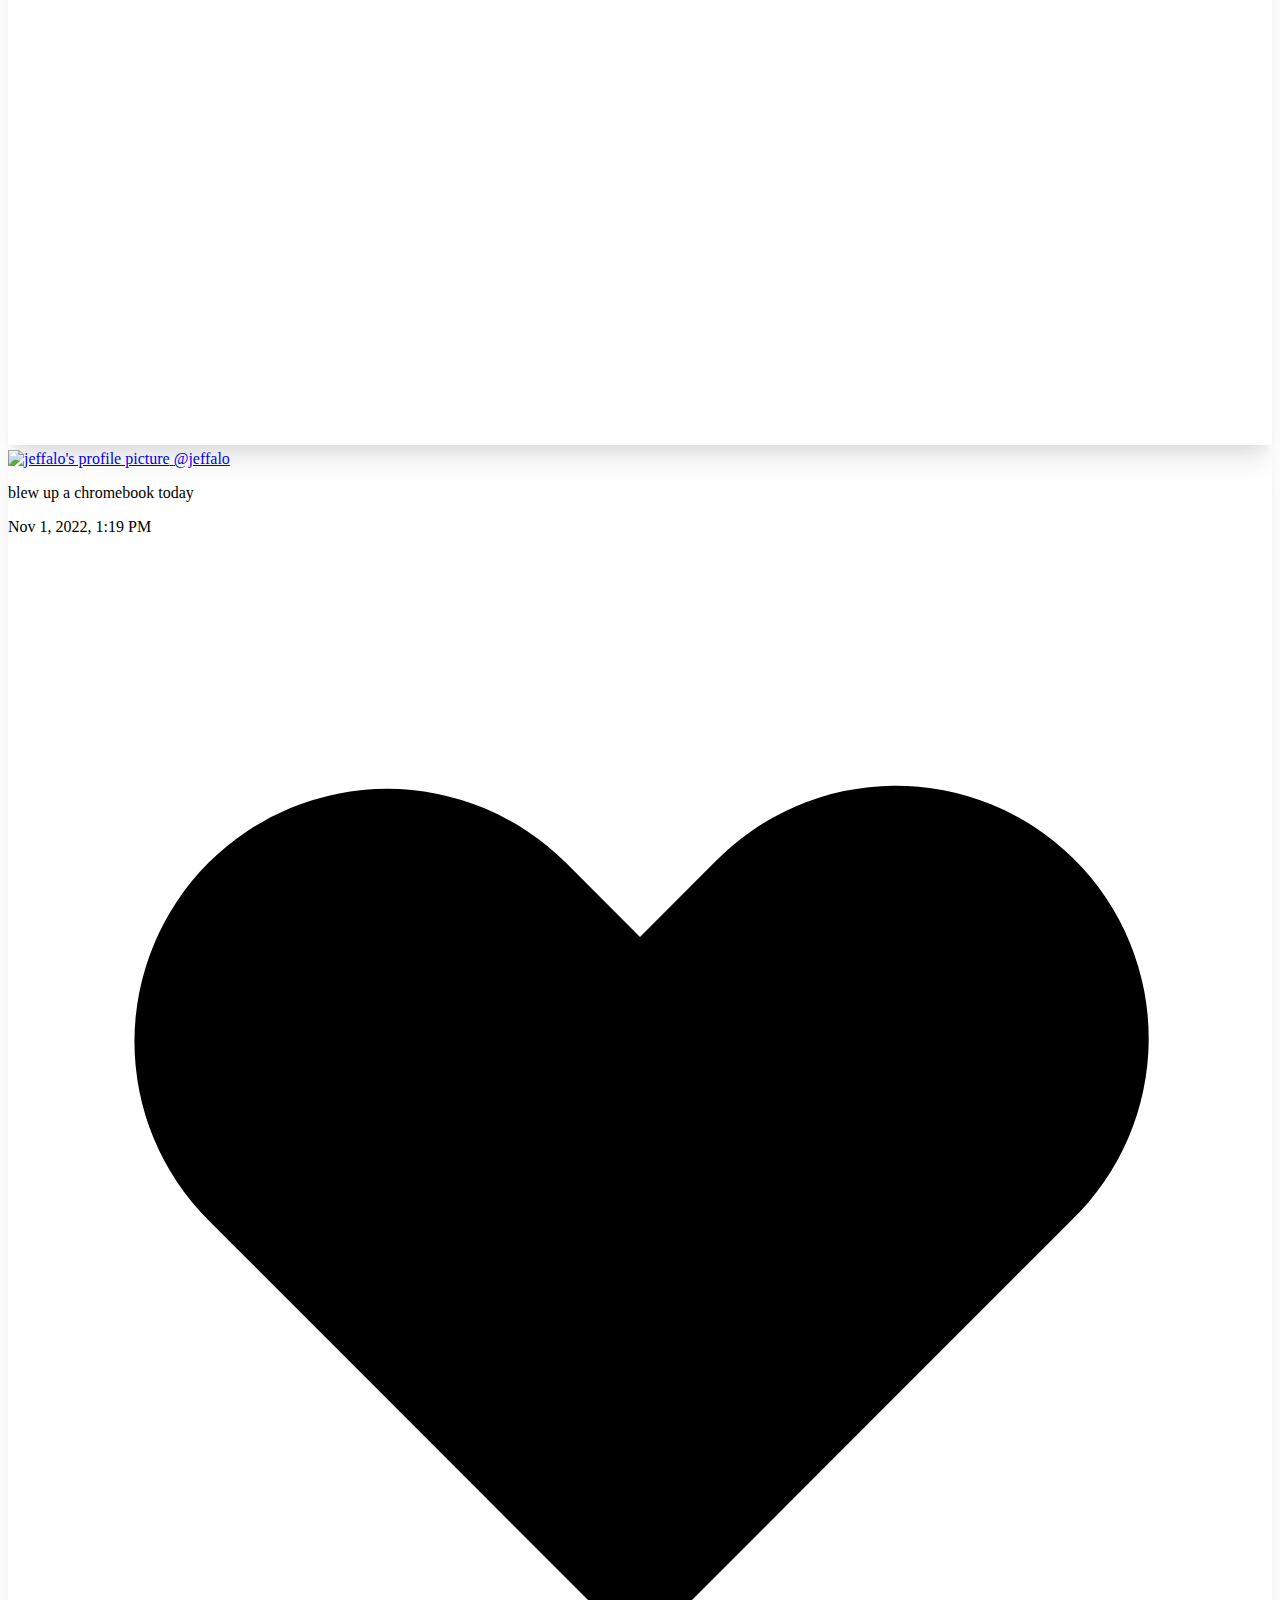
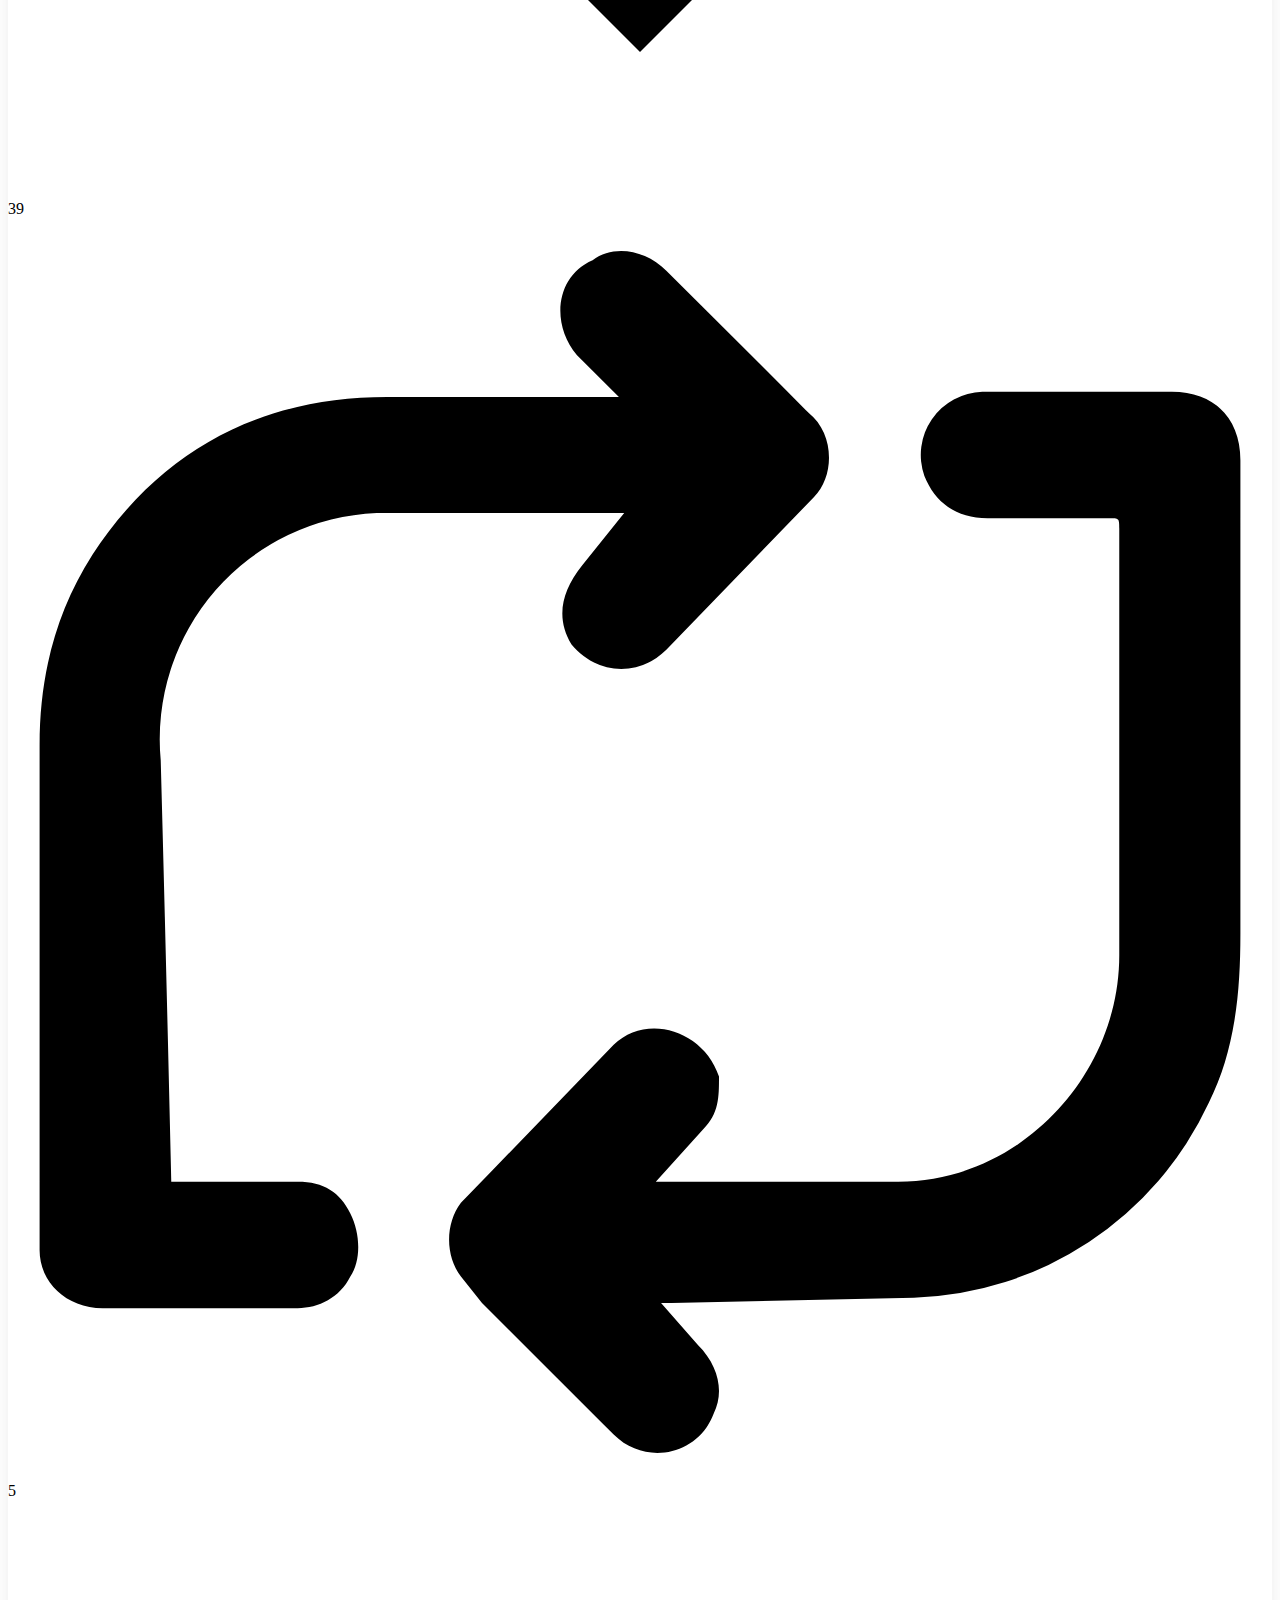
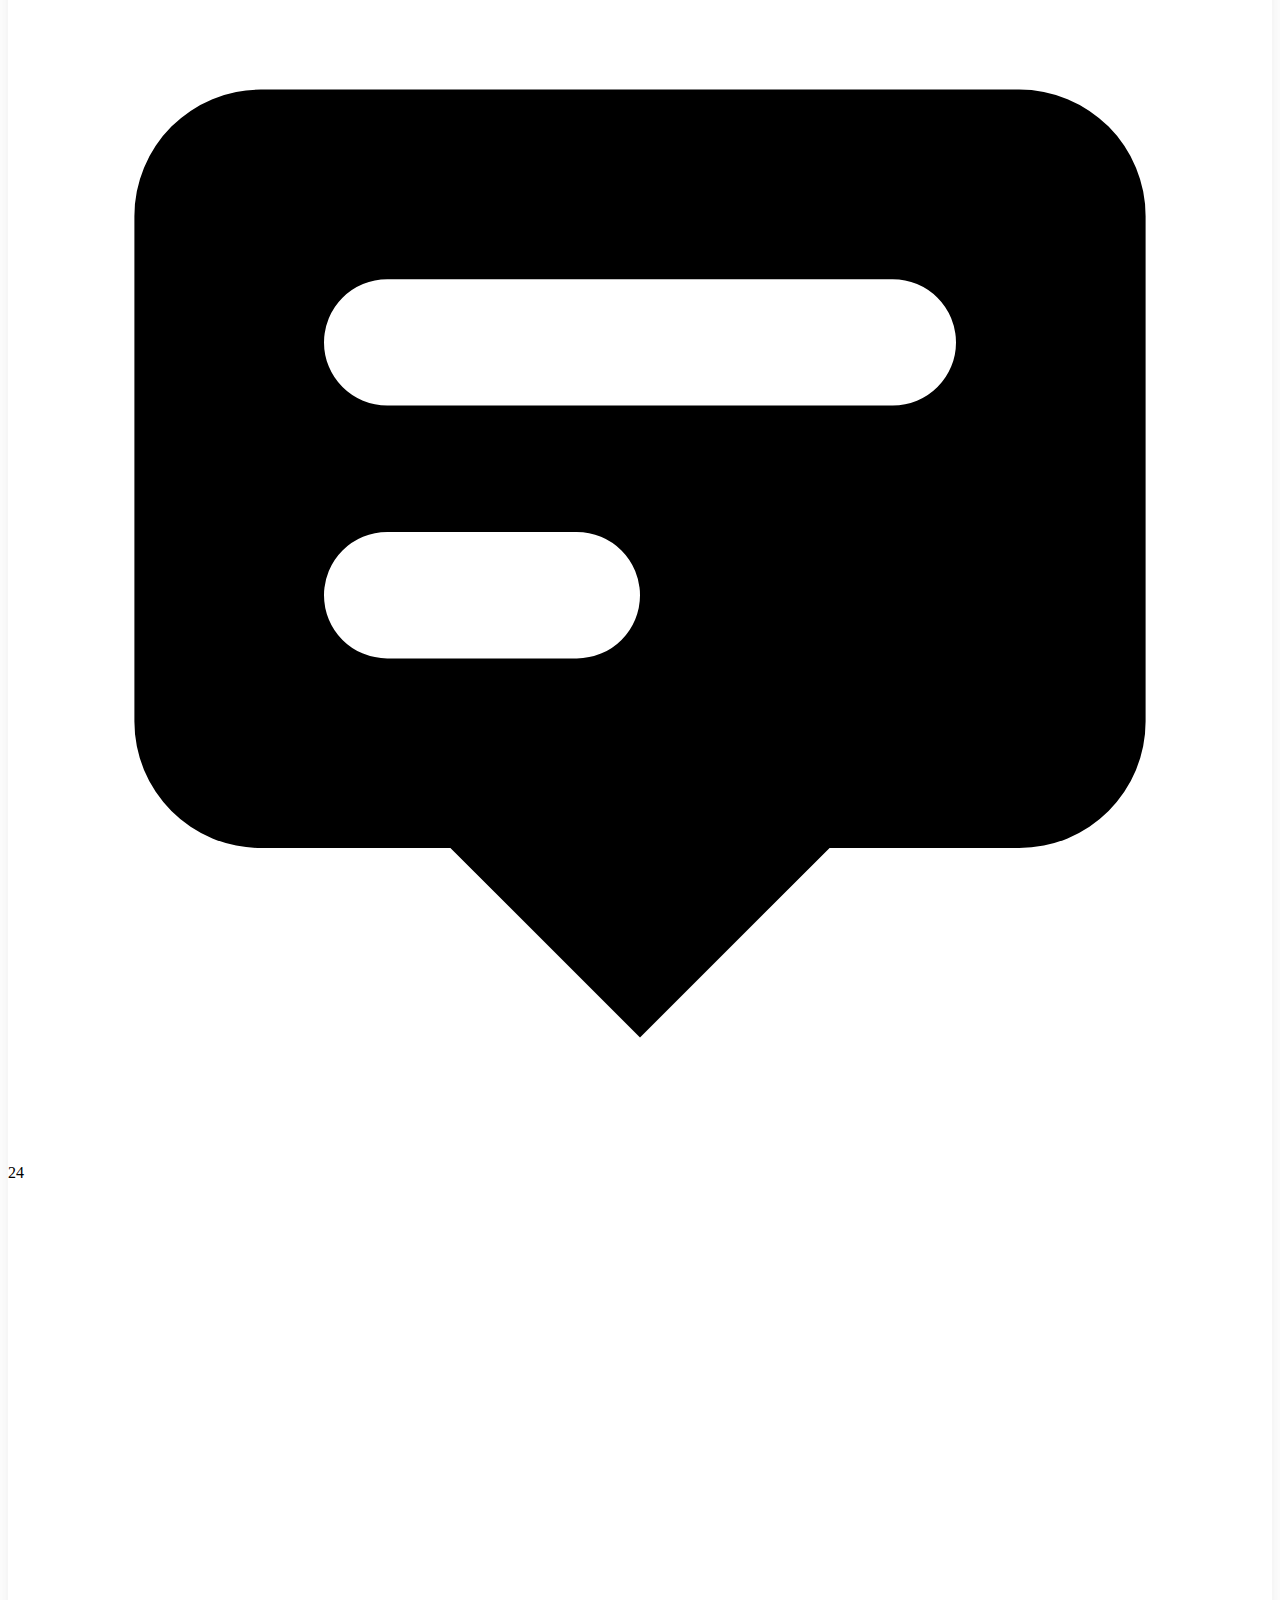
==== commit 5d6b17db: "Update explore.html" ====
--- a/explore.html
+++ b/explore.html
@@ -20,20 +20,36 @@
   <main class="container mx-auto px-4 mt-28 md:mt-16 ">
 
 
-    <div class="sm:text-center min-h-full max-h-screen lg:text-left">
-      <h1 class="text-4xl tracking-tight font-extrabold text-gray-900 sm:text-5xl md:text-6xl">
+    <div class="sm:text-center max-h-full max-h-screen sm:text-left" style="padding: 1rem;">
+      <h1 class="text-3xl font-bold text-gray-900 sm:text-3xl md:text-3xl">
         <span class="xl:inline">Explore</span>
         
 
-    </div>
+    </h1></div>
     
 
 
-<div class="bg-gray-100 dark:bg-gray-800 px-8 mb-4 border-2 dark:border-gray-700 rounded-xl" style="padding-top: 0.3rem; padding-bottom: 0.3rem; box-shadow: rgba(0, 0, 0, 0.1) 0px 20px 25px -5px, rgba(0, 0, 0, 0.04) 0px 10px 10px -5px;"><a href="/posts/63616336b1bb325464e283b1" class="block"><div class="w-full mt-4 mb-2 pb-1 border-b-2 dark:border-gray-700 font-semibold"><a href="/users/jeffalo" class="w-full block"><img src="https://api.wasteof.money/users/jeffalo/picture" alt="jeffalo's profile picture" class="h-8 inline-block bg-white dark:border-gray-700 rounded-full border-2"> <span class="ml-1 inline-block">
+<div class="bg-gray-100 dark:bg-gray-800 px-8 mb-4 border-2 dark:border-gray-700 rounded-xl" style="padding-top: 0.3rem; padding-bottom: 0.3rem; box-shadow: rgba(0, 0, 0, 0.1) 0px 20px 25px -5px, rgba(0, 0, 0, 0.04) 0px 10px 10px -5px;"><a href="/posts/63616336b1bb325464e283b1" class="block"></a><div class="w-full mt-4 mb-2 pb-1 border-b-2 dark:border-gray-700 font-semibold"><a href="/posts/63616336b1bb325464e283b1" class="block"></a><a href="/users/jeffalo" class="w-full block"><img src="https://api.wasteof.money/users/jeffalo/picture" alt="jeffalo's profile picture" class="h-8 inline-block bg-white dark:border-gray-700 rounded-full border-2"> <span class="ml-1 inline-block">
           @jeffalo
           <!----></span></a></div> <span class="prose dark:prose-light max-w-none break-words"><p>blew up a chromebook today</p></span> <!----> <!----> <div class="mt-3 mb-5"><span class="block mb-2 secondary-text italic">
         Nov 1, 2022, 1:19 PM
-        <span class="cursor-pointer"></span> <!----></span> <div class="select-none"><svg xmlns="http://www.w3.org/2000/svg" viewBox="0 0 20 20" fill="currentColor" class="inline h-5 w-5 cursor-pointer active:scale-125 active:text-red-400 hover:scale-110 transition"><path fill-rule="evenodd" d="M3.172 5.172a4 4 0 015.656 0L10 6.343l1.172-1.171a4 4 0 115.656 5.656L10 17.657l-6.828-6.829a4 4 0 010-5.656z" clip-rule="evenodd"></path></svg> <span class="mr-2">39</span> <svg xmlns="http://www.w3.org/2000/svg" aria-hidden="true" role="img" viewBox="0 0 24 24" class="inline h-5 w-5 cursor-pointer active:scale-125 active:text-yellow-400 hover:scale-110 transition"><path d="M11.6 3.4l-.8-.8c-.5-.6-.4-1.5.3-1.8.4-.3 1-.2 1.4.2a509.8 509.8 0 012.7 2.7c.5.4.5 1.2.1 1.6l-2.8 2.9c-.5.5-1.3.5-1.8-.1-.3-.5-.2-1 .2-1.5l.8-1H7a4.3 4.3 0 00-4.1 4.7 2036.2 2036.2 0 01.2 8h2.4c.5 0 .8.2 1 .6.2.4.2.9 0 1.2-.2.4-.6.6-1 .6H1.8c-.7 0-1.2-.5-1.2-1.1v-.2V10c0-1.3.3-2.5 1-3.6 1.3-2 3.2-3 5.6-3h4.4zM12.3 18.3h4.6c2.3 0 4.2-2 4.2-4.3V5.9c0-.2 0-.2-.2-.2h-2.3c-.6 0-1-.3-1.2-.8a1.2 1.2 0 011.1-1.6h3.6c.8 0 1.3.5 1.3 1.3v9c0 1.1-.1 2.2-.6 3.2a6.4 6.4 0 01-5.6 3.7l-4.6.1h-.2l.7.8c.4.4.5.9.3 1.3-.3.8-1.3 1-1.9.4L9 20.6l-.4-.5c-.3-.4-.3-1 0-1.4l2.9-3c.6-.6 1.7-.3 2 .6 0 .4 0 .7-.3 1l-.9 1z" fill="currentColor"></path></svg> <span class="mr-2">5</span> <svg xmlns="http://www.w3.org/2000/svg" viewBox="0 0 20 20" fill="currentColor" class="inline h-5 w-5"><path fill-rule="evenodd" d="M18 13V5a2 2 0 00-2-2H4a2 2 0 00-2 2v8a2 2 0 002 2h3l3 3 3-3h3a2 2 0 002-2zM5 7a1 1 0 011-1h8a1 1 0 110 2H6a1 1 0 01-1-1zm1 3a1 1 0 100 2h3a1 1 0 100-2H6z" clip-rule="evenodd"></path></svg> <span>24</span> <span class="float-right relative inline-block z-20"><svg xmlns="http://www.w3.org/2000/svg" viewBox="0 0 20 20" fill="currentColor" class="h-5 w-5 cursor-pointer"><path d="M6 10a2 2 0 11-4 0 2 2 0 014 0zM12 10a2 2 0 11-4 0 2 2 0 014 0zM16 12a2 2 0 100-4 2 2 0 000 4z"></path></svg> <!----></span></div></div></a> <div class="v-portal" style="display: none;"></div></div>
+        <span class="cursor-pointer"></span> <!----></span> <div class="select-none"><svg xmlns="http://www.w3.org/2000/svg" viewBox="0 0 20 20" fill="currentColor" class="inline h-5 w-5 cursor-pointer active:scale-125 active:text-red-400 hover:scale-110 transition"><path fill-rule="evenodd" d="M3.172 5.172a4 4 0 015.656 0L10 6.343l1.172-1.171a4 4 0 115.656 5.656L10 17.657l-6.828-6.829a4 4 0 010-5.656z" clip-rule="evenodd"></path></svg> <span class="mr-2">39</span> <svg xmlns="http://www.w3.org/2000/svg" aria-hidden="true" role="img" viewBox="0 0 24 24" class="inline h-5 w-5 cursor-pointer active:scale-125 active:text-yellow-400 hover:scale-110 transition"><path d="M11.6 3.4l-.8-.8c-.5-.6-.4-1.5.3-1.8.4-.3 1-.2 1.4.2a509.8 509.8 0 012.7 2.7c.5.4.5 1.2.1 1.6l-2.8 2.9c-.5.5-1.3.5-1.8-.1-.3-.5-.2-1 .2-1.5l.8-1H7a4.3 4.3 0 00-4.1 4.7 2036.2 2036.2 0 01.2 8h2.4c.5 0 .8.2 1 .6.2.4.2.9 0 1.2-.2.4-.6.6-1 .6H1.8c-.7 0-1.2-.5-1.2-1.1v-.2V10c0-1.3.3-2.5 1-3.6 1.3-2 3.2-3 5.6-3h4.4zM12.3 18.3h4.6c2.3 0 4.2-2 4.2-4.3V5.9c0-.2 0-.2-.2-.2h-2.3c-.6 0-1-.3-1.2-.8a1.2 1.2 0 011.1-1.6h3.6c.8 0 1.3.5 1.3 1.3v9c0 1.1-.1 2.2-.6 3.2a6.4 6.4 0 01-5.6 3.7l-4.6.1h-.2l.7.8c.4.4.5.9.3 1.3-.3.8-1.3 1-1.9.4L9 20.6l-.4-.5c-.3-.4-.3-1 0-1.4l2.9-3c.6-.6 1.7-.3 2 .6 0 .4 0 .7-.3 1l-.9 1z" fill="currentColor"></path></svg> <span class="mr-2">5</span> <svg xmlns="http://www.w3.org/2000/svg" viewBox="0 0 20 20" fill="currentColor" class="inline h-5 w-5"><path fill-rule="evenodd" d="M18 13V5a2 2 0 00-2-2H4a2 2 0 00-2 2v8a2 2 0 002 2h3l3 3 3-3h3a2 2 0 002-2zM5 7a1 1 0 011-1h8a1 1 0 110 2H6a1 1 0 01-1-1zm1 3a1 1 0 100 2h3a1 1 0 100-2H6z" clip-rule="evenodd"></path></svg> <span>24</span> <span class="float-right relative inline-block z-20"><svg xmlns="http://www.w3.org/2000/svg" viewBox="0 0 20 20" fill="currentColor" class="h-5 w-5 cursor-pointer"><path d="M6 10a2 2 0 11-4 0 2 2 0 014 0zM12 10a2 2 0 11-4 0 2 2 0 014 0zM16 12a2 2 0 100-4 2 2 0 000 4z"></path></svg> <!----></span></div></div> <div class="v-portal" style="display: none;"></div></div><div class="bg-gray-100 dark:bg-gray-800 px-8 mb-4 border-2 dark:border-gray-700 rounded-xl" style="padding-top: 0.3rem; padding-bottom: 0.3rem; box-shadow: rgba(0, 0, 0, 0.1) 0px 20px 25px -5px, rgba(0, 0, 0, 0.04) 0px 10px 10px -5px;"><a href="/posts/63616336b1bb325464e283b1" class="block"></a><div class="w-full mt-4 mb-2 pb-1 border-b-2 dark:border-gray-700 font-semibold"><a href="/posts/63616336b1bb325464e283b1" class="block"></a><a href="/users/jeffalo" class="w-full block"><img src="https://api.wasteof.money/users/jeffalo/picture" alt="jeffalo's profile picture" class="h-8 inline-block bg-white dark:border-gray-700 rounded-full border-2"> <span class="ml-1 inline-block">
+          @jeffalo
+          <!----></span></a></div> <span class="prose dark:prose-light max-w-none break-words"><p>blew up a chromebook today</p></span> <!----> <!----> <div class="mt-3 mb-5"><span class="block mb-2 secondary-text italic">
+        Nov 1, 2022, 1:19 PM
+        <span class="cursor-pointer"></span> <!----></span> <div class="select-none"><svg xmlns="http://www.w3.org/2000/svg" viewBox="0 0 20 20" fill="currentColor" class="inline h-5 w-5 cursor-pointer active:scale-125 active:text-red-400 hover:scale-110 transition"><path fill-rule="evenodd" d="M3.172 5.172a4 4 0 015.656 0L10 6.343l1.172-1.171a4 4 0 115.656 5.656L10 17.657l-6.828-6.829a4 4 0 010-5.656z" clip-rule="evenodd"></path></svg> <span class="mr-2">39</span> <svg xmlns="http://www.w3.org/2000/svg" aria-hidden="true" role="img" viewBox="0 0 24 24" class="inline h-5 w-5 cursor-pointer active:scale-125 active:text-yellow-400 hover:scale-110 transition"><path d="M11.6 3.4l-.8-.8c-.5-.6-.4-1.5.3-1.8.4-.3 1-.2 1.4.2a509.8 509.8 0 012.7 2.7c.5.4.5 1.2.1 1.6l-2.8 2.9c-.5.5-1.3.5-1.8-.1-.3-.5-.2-1 .2-1.5l.8-1H7a4.3 4.3 0 00-4.1 4.7 2036.2 2036.2 0 01.2 8h2.4c.5 0 .8.2 1 .6.2.4.2.9 0 1.2-.2.4-.6.6-1 .6H1.8c-.7 0-1.2-.5-1.2-1.1v-.2V10c0-1.3.3-2.5 1-3.6 1.3-2 3.2-3 5.6-3h4.4zM12.3 18.3h4.6c2.3 0 4.2-2 4.2-4.3V5.9c0-.2 0-.2-.2-.2h-2.3c-.6 0-1-.3-1.2-.8a1.2 1.2 0 011.1-1.6h3.6c.8 0 1.3.5 1.3 1.3v9c0 1.1-.1 2.2-.6 3.2a6.4 6.4 0 01-5.6 3.7l-4.6.1h-.2l.7.8c.4.4.5.9.3 1.3-.3.8-1.3 1-1.9.4L9 20.6l-.4-.5c-.3-.4-.3-1 0-1.4l2.9-3c.6-.6 1.7-.3 2 .6 0 .4 0 .7-.3 1l-.9 1z" fill="currentColor"></path></svg> <span class="mr-2">5</span> <svg xmlns="http://www.w3.org/2000/svg" viewBox="0 0 20 20" fill="currentColor" class="inline h-5 w-5"><path fill-rule="evenodd" d="M18 13V5a2 2 0 00-2-2H4a2 2 0 00-2 2v8a2 2 0 002 2h3l3 3 3-3h3a2 2 0 002-2zM5 7a1 1 0 011-1h8a1 1 0 110 2H6a1 1 0 01-1-1zm1 3a1 1 0 100 2h3a1 1 0 100-2H6z" clip-rule="evenodd"></path></svg> <span>24</span> <span class="float-right relative inline-block z-20"><svg xmlns="http://www.w3.org/2000/svg" viewBox="0 0 20 20" fill="currentColor" class="h-5 w-5 cursor-pointer"><path d="M6 10a2 2 0 11-4 0 2 2 0 014 0zM12 10a2 2 0 11-4 0 2 2 0 014 0zM16 12a2 2 0 100-4 2 2 0 000 4z"></path></svg> <!----></span></div></div> <div class="v-portal" style="display: none;"></div></div><div class="bg-gray-100 dark:bg-gray-800 px-8 mb-4 border-2 dark:border-gray-700 rounded-xl" style="padding-top: 0.3rem; padding-bottom: 0.3rem; box-shadow: rgba(0, 0, 0, 0.1) 0px 20px 25px -5px, rgba(0, 0, 0, 0.04) 0px 10px 10px -5px;"><a href="/posts/63616336b1bb325464e283b1" class="block"></a><div class="w-full mt-4 mb-2 pb-1 border-b-2 dark:border-gray-700 font-semibold"><a href="/posts/63616336b1bb325464e283b1" class="block"></a><a href="/users/jeffalo" class="w-full block"><img src="https://api.wasteof.money/users/jeffalo/picture" alt="jeffalo's profile picture" class="h-8 inline-block bg-white dark:border-gray-700 rounded-full border-2"> <span class="ml-1 inline-block">
+          @jeffalo
+          <!----></span></a></div> <span class="prose dark:prose-light max-w-none break-words"><p>blew up a chromebook today</p></span> <!----> <!----> <div class="mt-3 mb-5"><span class="block mb-2 secondary-text italic">
+        Nov 1, 2022, 1:19 PM
+        <span class="cursor-pointer"></span> <!----></span> <div class="select-none"><svg xmlns="http://www.w3.org/2000/svg" viewBox="0 0 20 20" fill="currentColor" class="inline h-5 w-5 cursor-pointer active:scale-125 active:text-red-400 hover:scale-110 transition"><path fill-rule="evenodd" d="M3.172 5.172a4 4 0 015.656 0L10 6.343l1.172-1.171a4 4 0 115.656 5.656L10 17.657l-6.828-6.829a4 4 0 010-5.656z" clip-rule="evenodd"></path></svg> <span class="mr-2">39</span> <svg xmlns="http://www.w3.org/2000/svg" aria-hidden="true" role="img" viewBox="0 0 24 24" class="inline h-5 w-5 cursor-pointer active:scale-125 active:text-yellow-400 hover:scale-110 transition"><path d="M11.6 3.4l-.8-.8c-.5-.6-.4-1.5.3-1.8.4-.3 1-.2 1.4.2a509.8 509.8 0 012.7 2.7c.5.4.5 1.2.1 1.6l-2.8 2.9c-.5.5-1.3.5-1.8-.1-.3-.5-.2-1 .2-1.5l.8-1H7a4.3 4.3 0 00-4.1 4.7 2036.2 2036.2 0 01.2 8h2.4c.5 0 .8.2 1 .6.2.4.2.9 0 1.2-.2.4-.6.6-1 .6H1.8c-.7 0-1.2-.5-1.2-1.1v-.2V10c0-1.3.3-2.5 1-3.6 1.3-2 3.2-3 5.6-3h4.4zM12.3 18.3h4.6c2.3 0 4.2-2 4.2-4.3V5.9c0-.2 0-.2-.2-.2h-2.3c-.6 0-1-.3-1.2-.8a1.2 1.2 0 011.1-1.6h3.6c.8 0 1.3.5 1.3 1.3v9c0 1.1-.1 2.2-.6 3.2a6.4 6.4 0 01-5.6 3.7l-4.6.1h-.2l.7.8c.4.4.5.9.3 1.3-.3.8-1.3 1-1.9.4L9 20.6l-.4-.5c-.3-.4-.3-1 0-1.4l2.9-3c.6-.6 1.7-.3 2 .6 0 .4 0 .7-.3 1l-.9 1z" fill="currentColor"></path></svg> <span class="mr-2">5</span> <svg xmlns="http://www.w3.org/2000/svg" viewBox="0 0 20 20" fill="currentColor" class="inline h-5 w-5"><path fill-rule="evenodd" d="M18 13V5a2 2 0 00-2-2H4a2 2 0 00-2 2v8a2 2 0 002 2h3l3 3 3-3h3a2 2 0 002-2zM5 7a1 1 0 011-1h8a1 1 0 110 2H6a1 1 0 01-1-1zm1 3a1 1 0 100 2h3a1 1 0 100-2H6z" clip-rule="evenodd"></path></svg> <span>24</span> <span class="float-right relative inline-block z-20"><svg xmlns="http://www.w3.org/2000/svg" viewBox="0 0 20 20" fill="currentColor" class="h-5 w-5 cursor-pointer"><path d="M6 10a2 2 0 11-4 0 2 2 0 014 0zM12 10a2 2 0 11-4 0 2 2 0 014 0zM16 12a2 2 0 100-4 2 2 0 000 4z"></path></svg> <!----></span></div></div> <div class="v-portal" style="display: none;"></div></div><div class="bg-gray-100 dark:bg-gray-800 px-8 mb-4 border-2 dark:border-gray-700 rounded-xl" style="padding-top: 0.3rem; padding-bottom: 0.3rem; box-shadow: rgba(0, 0, 0, 0.1) 0px 20px 25px -5px, rgba(0, 0, 0, 0.04) 0px 10px 10px -5px;"><a href="/posts/63616336b1bb325464e283b1" class="block"></a><div class="w-full mt-4 mb-2 pb-1 border-b-2 dark:border-gray-700 font-semibold"><a href="/posts/63616336b1bb325464e283b1" class="block"></a><a href="/users/jeffalo" class="w-full block"><img src="https://api.wasteof.money/users/jeffalo/picture" alt="jeffalo's profile picture" class="h-8 inline-block bg-white dark:border-gray-700 rounded-full border-2"> <span class="ml-1 inline-block">
+          @jeffalo
+          <!----></span></a></div> <span class="prose dark:prose-light max-w-none break-words"><p>blew up a chromebook today</p></span> <!----> <!----> <div class="mt-3 mb-5"><span class="block mb-2 secondary-text italic">
+        Nov 1, 2022, 1:19 PM
+        <span class="cursor-pointer"></span> <!----></span> <div class="select-none"><svg xmlns="http://www.w3.org/2000/svg" viewBox="0 0 20 20" fill="currentColor" class="inline h-5 w-5 cursor-pointer active:scale-125 active:text-red-400 hover:scale-110 transition"><path fill-rule="evenodd" d="M3.172 5.172a4 4 0 015.656 0L10 6.343l1.172-1.171a4 4 0 115.656 5.656L10 17.657l-6.828-6.829a4 4 0 010-5.656z" clip-rule="evenodd"></path></svg> <span class="mr-2">39</span> <svg xmlns="http://www.w3.org/2000/svg" aria-hidden="true" role="img" viewBox="0 0 24 24" class="inline h-5 w-5 cursor-pointer active:scale-125 active:text-yellow-400 hover:scale-110 transition"><path d="M11.6 3.4l-.8-.8c-.5-.6-.4-1.5.3-1.8.4-.3 1-.2 1.4.2a509.8 509.8 0 012.7 2.7c.5.4.5 1.2.1 1.6l-2.8 2.9c-.5.5-1.3.5-1.8-.1-.3-.5-.2-1 .2-1.5l.8-1H7a4.3 4.3 0 00-4.1 4.7 2036.2 2036.2 0 01.2 8h2.4c.5 0 .8.2 1 .6.2.4.2.9 0 1.2-.2.4-.6.6-1 .6H1.8c-.7 0-1.2-.5-1.2-1.1v-.2V10c0-1.3.3-2.5 1-3.6 1.3-2 3.2-3 5.6-3h4.4zM12.3 18.3h4.6c2.3 0 4.2-2 4.2-4.3V5.9c0-.2 0-.2-.2-.2h-2.3c-.6 0-1-.3-1.2-.8a1.2 1.2 0 011.1-1.6h3.6c.8 0 1.3.5 1.3 1.3v9c0 1.1-.1 2.2-.6 3.2a6.4 6.4 0 01-5.6 3.7l-4.6.1h-.2l.7.8c.4.4.5.9.3 1.3-.3.8-1.3 1-1.9.4L9 20.6l-.4-.5c-.3-.4-.3-1 0-1.4l2.9-3c.6-.6 1.7-.3 2 .6 0 .4 0 .7-.3 1l-.9 1z" fill="currentColor"></path></svg> <span class="mr-2">5</span> <svg xmlns="http://www.w3.org/2000/svg" viewBox="0 0 20 20" fill="currentColor" class="inline h-5 w-5"><path fill-rule="evenodd" d="M18 13V5a2 2 0 00-2-2H4a2 2 0 00-2 2v8a2 2 0 002 2h3l3 3 3-3h3a2 2 0 002-2zM5 7a1 1 0 011-1h8a1 1 0 110 2H6a1 1 0 01-1-1zm1 3a1 1 0 100 2h3a1 1 0 100-2H6z" clip-rule="evenodd"></path></svg> <span>24</span> <span class="float-right relative inline-block z-20"><svg xmlns="http://www.w3.org/2000/svg" viewBox="0 0 20 20" fill="currentColor" class="h-5 w-5 cursor-pointer"><path d="M6 10a2 2 0 11-4 0 2 2 0 014 0zM12 10a2 2 0 11-4 0 2 2 0 014 0zM16 12a2 2 0 100-4 2 2 0 000 4z"></path></svg> <!----></span></div></div> <div class="v-portal" style="display: none;"></div></div><div class="bg-gray-100 dark:bg-gray-800 px-8 mb-4 border-2 dark:border-gray-700 rounded-xl" style="padding-top: 0.3rem; padding-bottom: 0.3rem; box-shadow: rgba(0, 0, 0, 0.1) 0px 20px 25px -5px, rgba(0, 0, 0, 0.04) 0px 10px 10px -5px;"><a href="/posts/63616336b1bb325464e283b1" class="block"></a><div class="w-full mt-4 mb-2 pb-1 border-b-2 dark:border-gray-700 font-semibold"><a href="/posts/63616336b1bb325464e283b1" class="block"></a><a href="/users/jeffalo" class="w-full block"><img src="https://api.wasteof.money/users/jeffalo/picture" alt="jeffalo's profile picture" class="h-8 inline-block bg-white dark:border-gray-700 rounded-full border-2"> <span class="ml-1 inline-block">
+          @jeffalo
+          <!----></span></a></div> <span class="prose dark:prose-light max-w-none break-words"><p>blew up a chromebook today</p></span> <!----> <!----> <div class="mt-3 mb-5"><span class="block mb-2 secondary-text italic">
+        Nov 1, 2022, 1:19 PM
+        <span class="cursor-pointer"></span> <!----></span> <div class="select-none"><svg xmlns="http://www.w3.org/2000/svg" viewBox="0 0 20 20" fill="currentColor" class="inline h-5 w-5 cursor-pointer active:scale-125 active:text-red-400 hover:scale-110 transition"><path fill-rule="evenodd" d="M3.172 5.172a4 4 0 015.656 0L10 6.343l1.172-1.171a4 4 0 115.656 5.656L10 17.657l-6.828-6.829a4 4 0 010-5.656z" clip-rule="evenodd"></path></svg> <span class="mr-2">39</span> <svg xmlns="http://www.w3.org/2000/svg" aria-hidden="true" role="img" viewBox="0 0 24 24" class="inline h-5 w-5 cursor-pointer active:scale-125 active:text-yellow-400 hover:scale-110 transition"><path d="M11.6 3.4l-.8-.8c-.5-.6-.4-1.5.3-1.8.4-.3 1-.2 1.4.2a509.8 509.8 0 012.7 2.7c.5.4.5 1.2.1 1.6l-2.8 2.9c-.5.5-1.3.5-1.8-.1-.3-.5-.2-1 .2-1.5l.8-1H7a4.3 4.3 0 00-4.1 4.7 2036.2 2036.2 0 01.2 8h2.4c.5 0 .8.2 1 .6.2.4.2.9 0 1.2-.2.4-.6.6-1 .6H1.8c-.7 0-1.2-.5-1.2-1.1v-.2V10c0-1.3.3-2.5 1-3.6 1.3-2 3.2-3 5.6-3h4.4zM12.3 18.3h4.6c2.3 0 4.2-2 4.2-4.3V5.9c0-.2 0-.2-.2-.2h-2.3c-.6 0-1-.3-1.2-.8a1.2 1.2 0 011.1-1.6h3.6c.8 0 1.3.5 1.3 1.3v9c0 1.1-.1 2.2-.6 3.2a6.4 6.4 0 01-5.6 3.7l-4.6.1h-.2l.7.8c.4.4.5.9.3 1.3-.3.8-1.3 1-1.9.4L9 20.6l-.4-.5c-.3-.4-.3-1 0-1.4l2.9-3c.6-.6 1.7-.3 2 .6 0 .4 0 .7-.3 1l-.9 1z" fill="currentColor"></path></svg> <span class="mr-2">5</span> <svg xmlns="http://www.w3.org/2000/svg" viewBox="0 0 20 20" fill="currentColor" class="inline h-5 w-5"><path fill-rule="evenodd" d="M18 13V5a2 2 0 00-2-2H4a2 2 0 00-2 2v8a2 2 0 002 2h3l3 3 3-3h3a2 2 0 002-2zM5 7a1 1 0 011-1h8a1 1 0 110 2H6a1 1 0 01-1-1zm1 3a1 1 0 100 2h3a1 1 0 100-2H6z" clip-rule="evenodd"></path></svg> <span>24</span> <span class="float-right relative inline-block z-20"><svg xmlns="http://www.w3.org/2000/svg" viewBox="0 0 20 20" fill="currentColor" class="h-5 w-5 cursor-pointer"><path d="M6 10a2 2 0 11-4 0 2 2 0 014 0zM12 10a2 2 0 11-4 0 2 2 0 014 0zM16 12a2 2 0 100-4 2 2 0 000 4z"></path></svg> <!----></span></div></div> <div class="v-portal" style="display: none;"></div></div>
   </main>
 
 
@@ -43,4 +59,5 @@
 
 
 
+
 </body></html>
